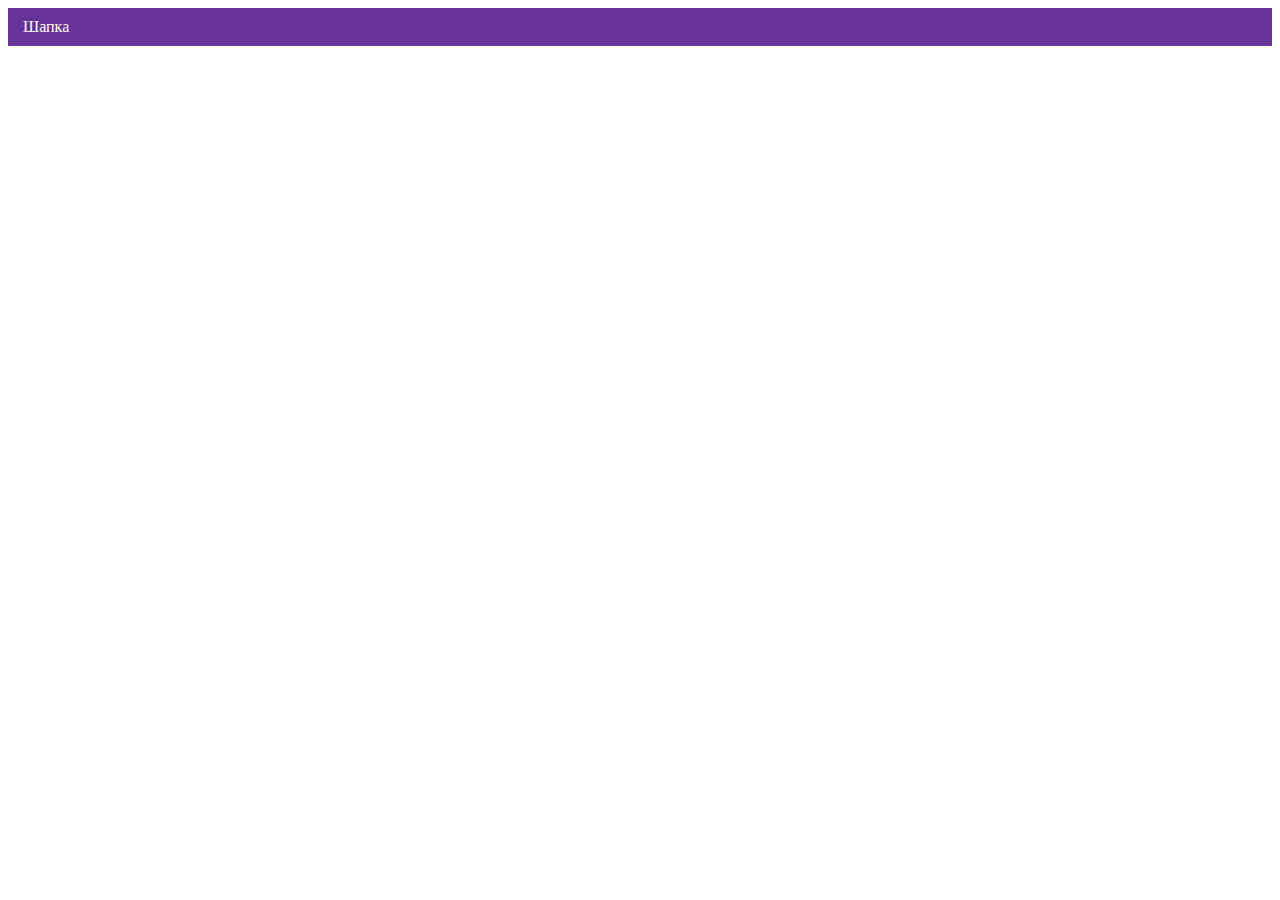
==== index.html @ 9032ae47 "Deploying to gh-pages from @ htmlacademy-adaptive/1122191-cat-energy-30@301209d1aa058e60abfe9c88c72b" ====
<!DOCTYPE html><html class="page" lang="ru"><head><meta charset="UTF-8"><title>Название проекта</title><meta name="viewport" content="width=device-width,initial-scale=1"><link rel="stylesheet" href="styles/styles.css"><script src="scripts/index.js" defer="defer"></script></head><body class="page__body"><header class="header">Шапка</header></body></html>
---- styles/styles.css ----
@charset "UTF-8";.header{background-color:#639;color:#fff;padding:10px 15px}
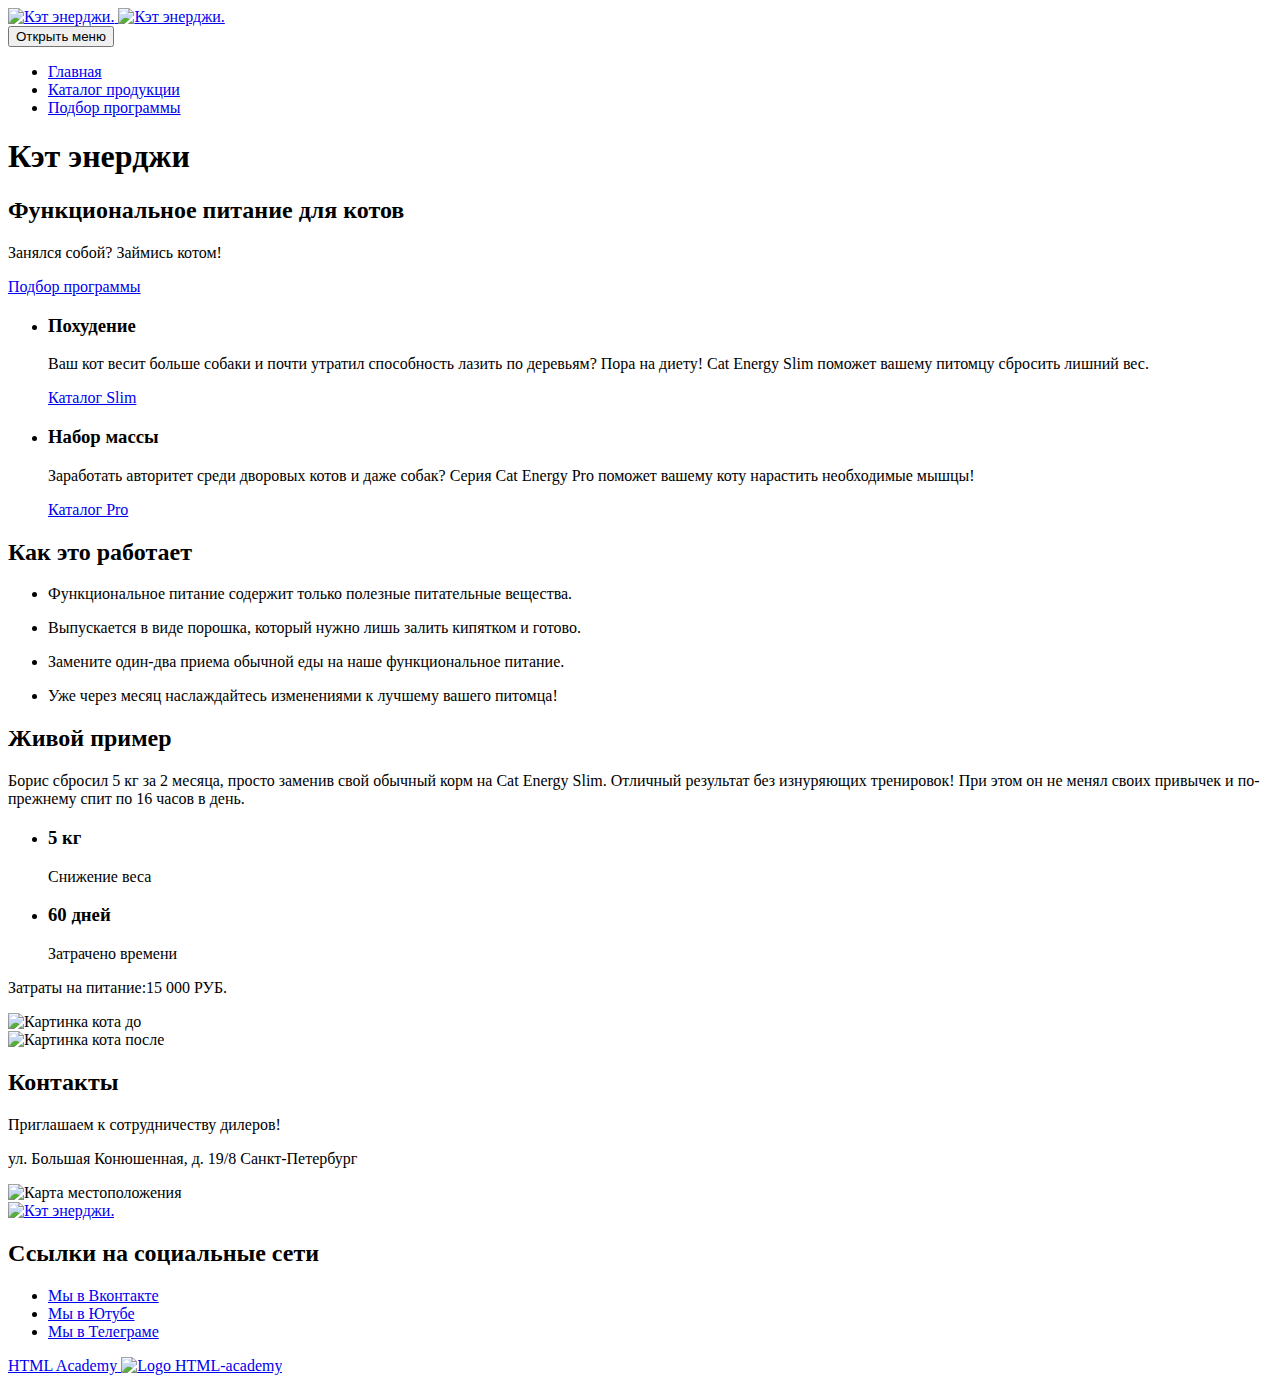
==== commit 2a2245dc: "Deploying to gh-pages from @ htmlacademy-adaptive/1122191-cat-energy-30@ca85c95c1602c02155a7e965704c" ====
--- a/index.html
+++ b/index.html
@@ -1 +1 @@
-<!DOCTYPE html><html class="page" lang="ru"><head><meta charset="UTF-8"><title>Название проекта</title><meta name="viewport" content="width=device-width,initial-scale=1"><link rel="stylesheet" href="styles/styles.css"><script src="scripts/index.js" defer="defer"></script></head><body class="page__body"><header class="header">Шапка</header></body></html>+<!DOCTYPE html><html class="page" lang="ru"><head><meta charset="UTF-8"><title>Кэт энерджи</title><meta name="viewport" content="width=device-width,initial-scale=1"><link rel="stylesheet" href="styles/styles.css"><script src="scripts/index.js" defer="defer"></script></head><body class="page__body"><header class="main-header"><a class="main-header__logo logo" href="index.html" aria-current="page"><img class="logo__image logo__image--icon" src="#" width="33" height="38" alt="Кэт энерджи."> <img class="logo__image logo__image--text" src="#" width="101" height="18" alt="Кэт энерджи."></a><nav class="main-nav"><button class="main-nav__toggle button-toggle" type="button"><span class="visually-hidden">Открыть меню</span></button><ul class="main-nav__list site-list"><li class="site-list__item site-list__item--current"><a class="site-list__link site-list__link--current" href="index.html" aria-current="page">Главная</a></li><li class="site-list__item"><a class="site-list__link" href="catalog.html">Каталог продукции</a></li><li class="site-list__item"><a class="site-list__link" href="form.html">Подбор программы</a></li></ul></nav></header><main class="main-container"><h1 class="visually-hidden">Кэт энерджи</h1><section class="intro"><div class="intro__wrapper"><h2 class="intro__title">Функциональное питание для котов</h2><p class="intro__slogan">Занялся собой? Займись котом!</p><a class="intro__link button button--primery" href="form.html">Подбор программы</a></div></section><section class="programs"><div class="programs__wrapper"><ul class="programs__list"><li class="programs__item programs__item--weight-loss"><h3 class="programs__title">Похудение</h3><p class="programs__description">Ваш кот весит больше собаки и почти утратил способность лазить по деревьям? Пора на диету! Cat Energy Slim поможет вашему питомцу сбросить лишний вес.</p><a class="programs__link" href="#">Каталог Slim</a></li><li class="programs__item programs__item--weight-gain"><h3 class="programs__title">Набор массы</h3><p class="programs__description">Заработать авторитет среди дворовых котов и даже собак? Серия Cat Energy Pro поможет вашему коту нарастить необходимые мышцы!</p><a class="programs__link" href="#">Каталог Pro</a></li></ul></div></section><section class="advantages"><div class="advantages__wrapper"><h2 class="visually-hidden">Как это работает</h2><ul class="advantages__list"><li class="advantages__item advantages__item--nutrients"><p class="advantages__description">Функциональное питание содержит только полезные питательные вещества.</p></li><li class="advantages__item advantages__item--powder"><p class="advantages__description">Выпускается в виде порошка, который нужно лишь залить кипятком и готово.</p></li><li class="advantages__item advantages__item--substitute"><p class="advantages__description">Замените один-два приема обычной еды на наше функциональное питание.</p></li><li class="advantages__item advantages__item--pleasure"><p class="advantages__description">Уже через месяц наслаждайтесь изменениями к лучшему вашего питомца!</p></li></ul></div></section><section class="example"><div class="example__wrapper"><h2 class="example__title">Живой пример</h2><p class="example__description">Борис сбросил 5 кг за 2 месяца, просто заменив свой обычный корм на Cat Energy Slim. Отличный результат без изнуряющих тренировок! При этом он не менял своих привычек и по-прежнему спит по 16 часов в день.</p><ul class="example__list"><li class="example__item example__item--weight"><h3 class="example__subtitle">5 кг</h3><p class="example__text">Снижение веса</p></li><li class="example__item example__item--time"><h3 class="example__subtitle">60 дней</h3><p class="example__text">Затрачено времени</p></li></ul><p class="example__price"><span>Затраты на питание:</span><span>15 000 РУБ.</span></p><div class="example__image"><img class="example__image-cat" src="#" width="280" height="256" alt="Картинка кота до"></div><div class="example__image"><img class="example__image-cat" src="#" width="280" height="256" alt="Картинка кота после"></div></div></section><section class="contacts"><div class="contacts__wrapper"><h2 class="visually-hidden">Контакты</h2><p class="contacts__title">Приглашаем к сотрудничеству дилеров!</p><p class="contacts__text">ул. Большая Конюшенная, д. 19/8 Санкт-Петербург</p><img class="contacts__map" src="#" width="320" height="362" alt="Карта местоположения"></div></section></main><footer class="main-footer"><div class="main-footer__wrapper"><a class="main-footer__logo logo" href="#"><img class="logo__image logo__image--text" src="#" width="128" height="24" alt="Кэт энерджи."></a><section class="main-footer__social social"><h2 class="visually-hidden">Ссылки на социальные сети</h2><ul class="social__list"><li class="social__item"><a class="social__link social__link--vkontakte" href="https://vk.com/htmlacademy">Мы в Вконтакте</a></li><li class="social__item"><a class="social__link social__link--youtube" href="https://www.youtube.com/user/htmlacademyru">Мы в Ютубе</a></li><li class="social__item"><a class="social__link social__link--telegram" href="https://t.me/htmlacademy">Мы в Телеграме</a></li></ul></section><a class="main-footer__copyright copyright" href="https://htmlacademy.ru/intensive/adaptive"><span>HTML Academy</span> <img class="copyright__image" src="#" width="27" height="34" alt="Logo HTML-academy"></a></div></footer></body></html>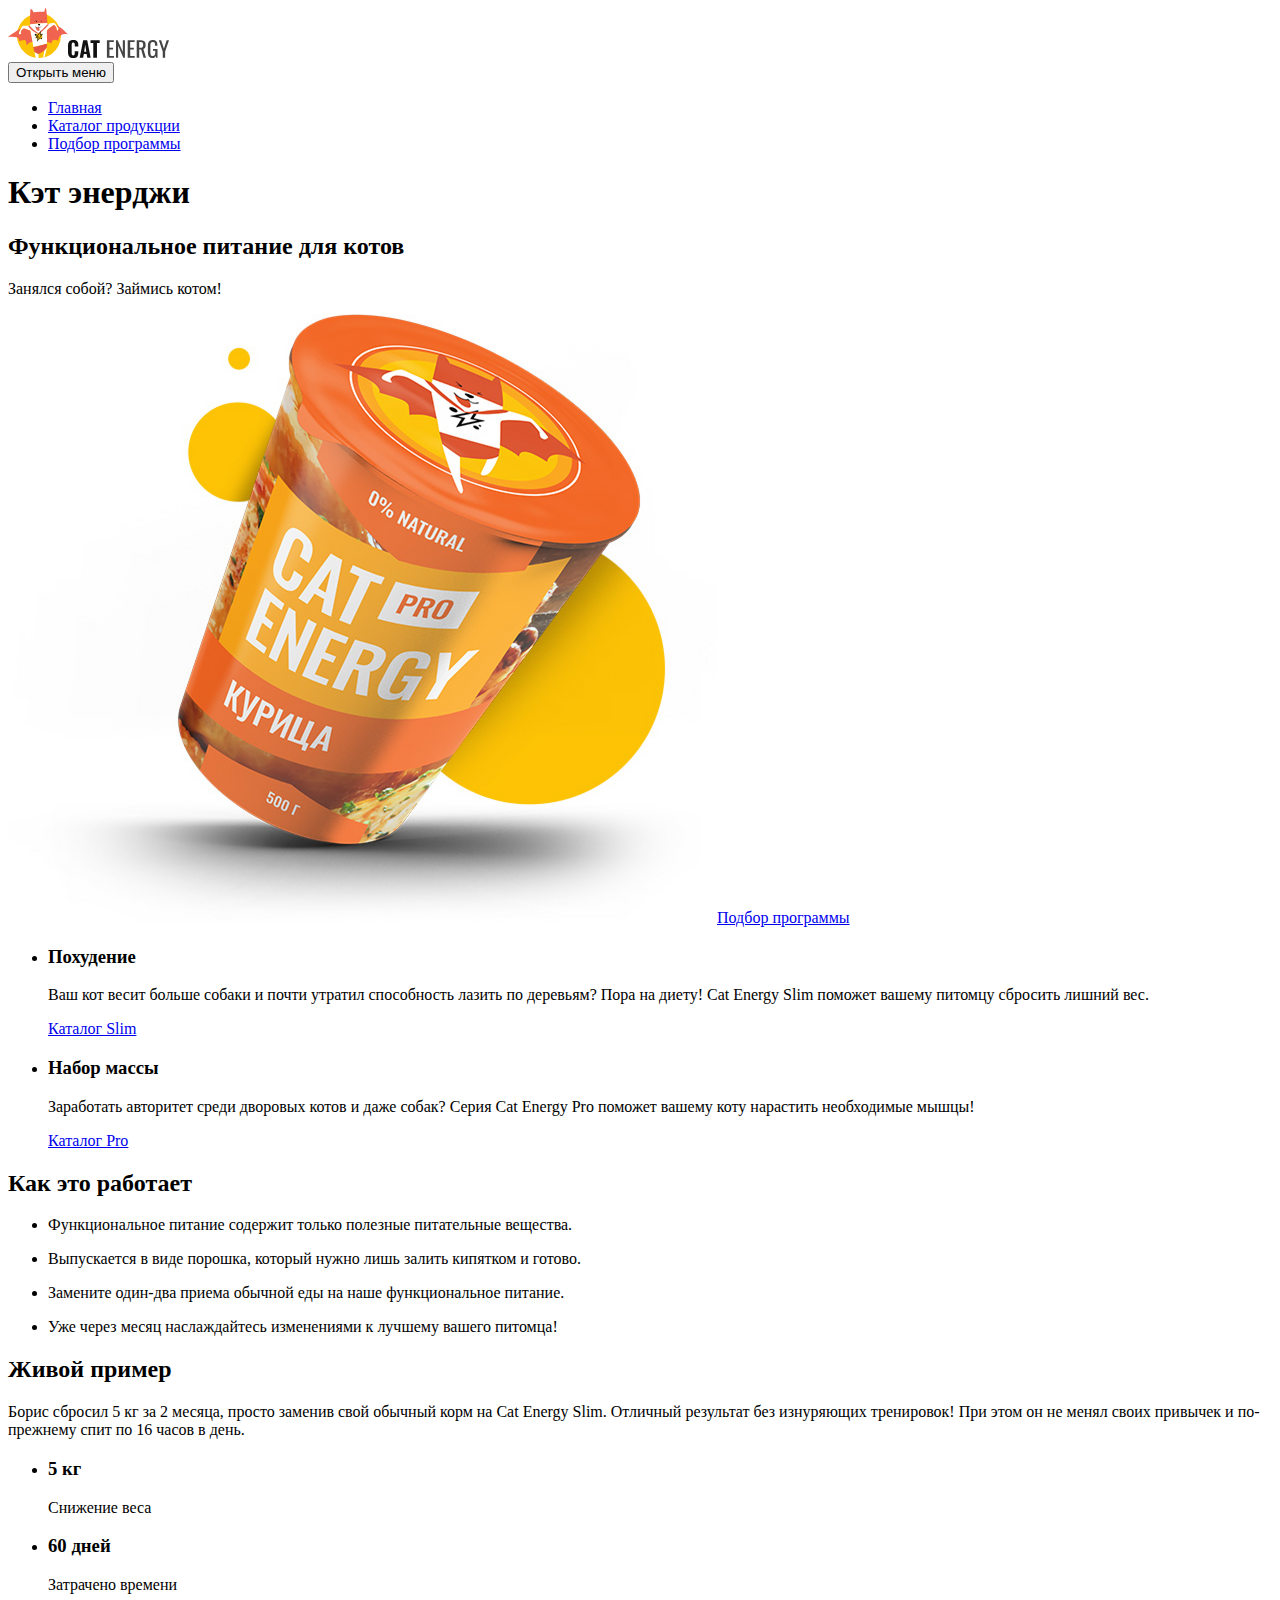
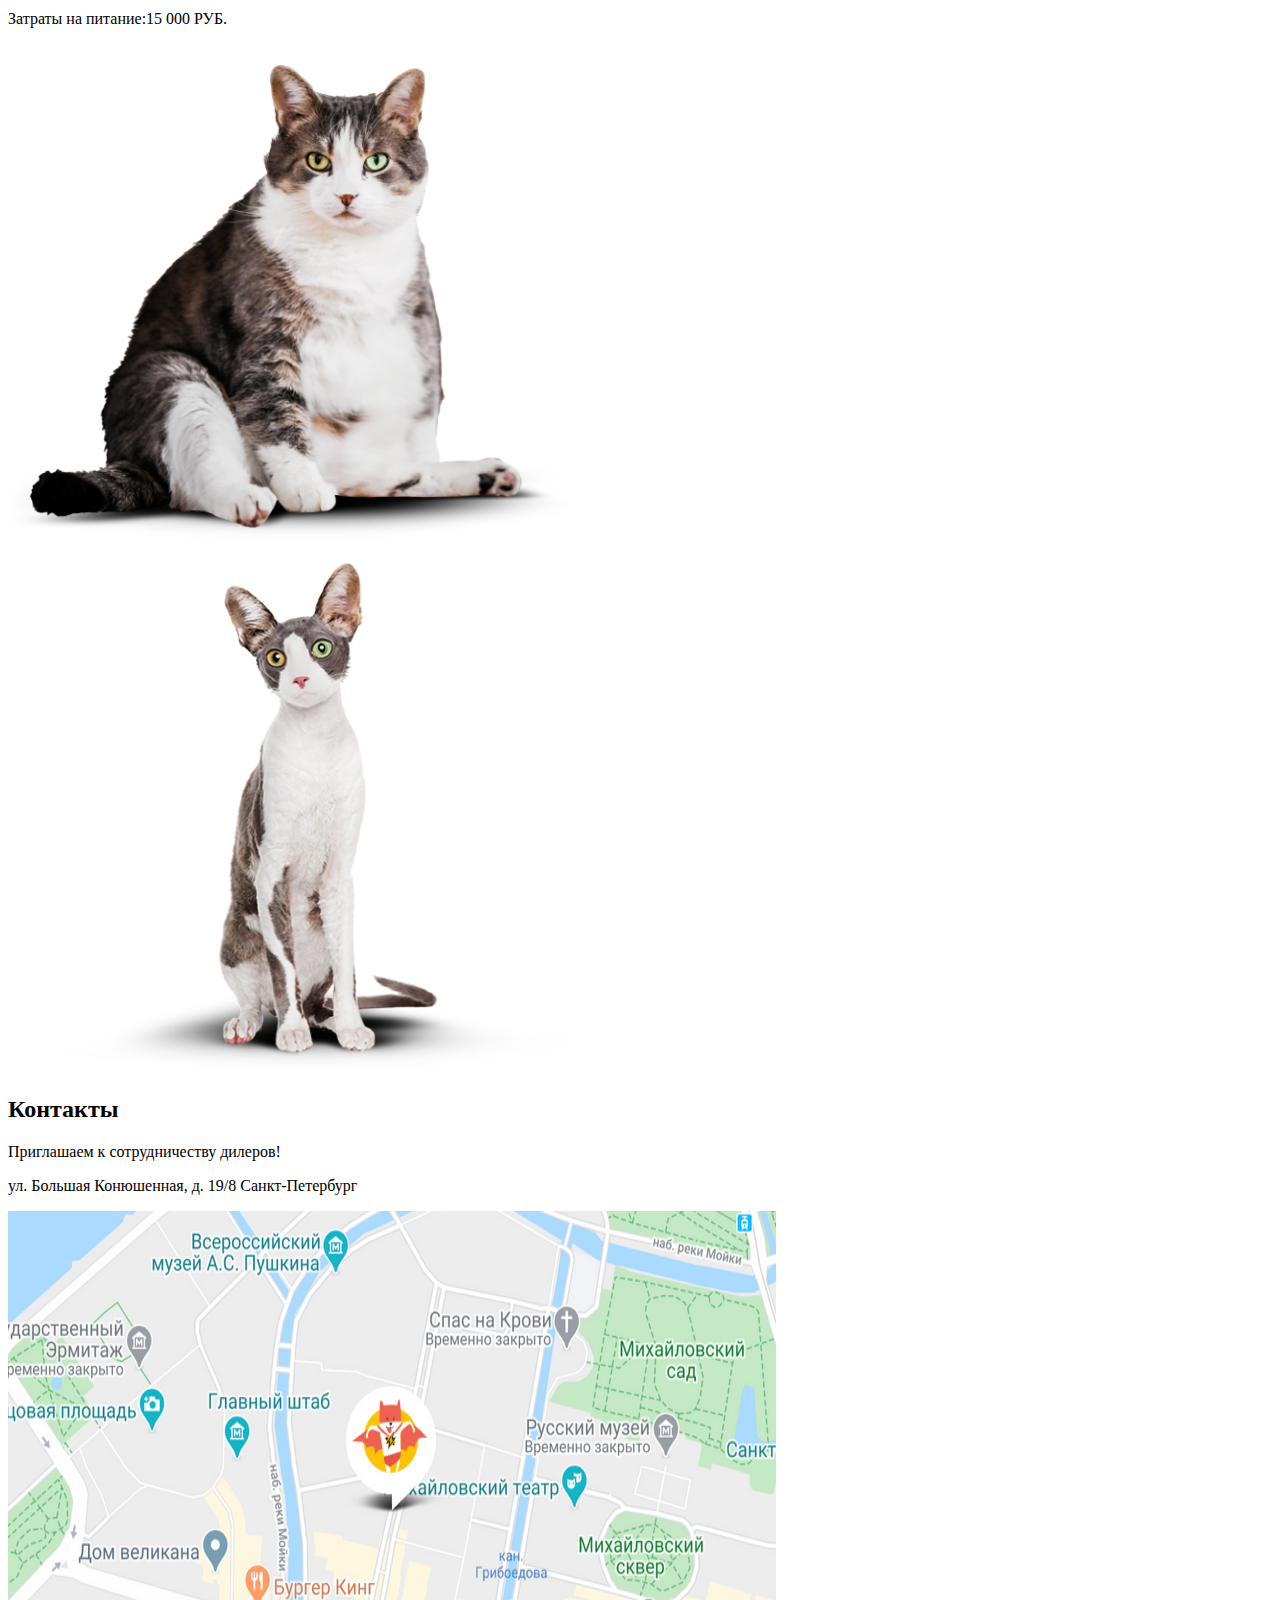
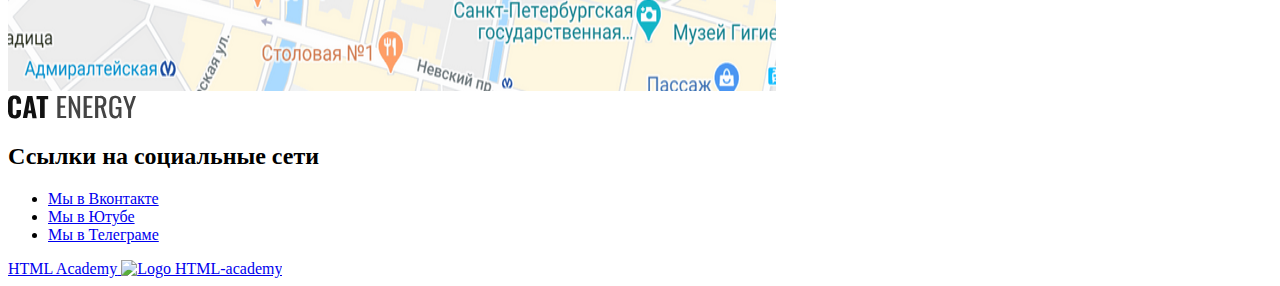
==== commit ea69f463: "Deploying to gh-pages from @ htmlacademy-adaptive/1122191-cat-energy-30@3fd08fb392b2d82a5fc2ac5f1960" ====
--- a/index.html
+++ b/index.html
@@ -1 +1 @@
-<!DOCTYPE html><html class="page" lang="ru"><head><meta charset="UTF-8"><title>Кэт энерджи</title><meta name="viewport" content="width=device-width,initial-scale=1"><link rel="stylesheet" href="styles/styles.css"><script src="scripts/index.js" defer="defer"></script></head><body class="page__body"><header class="main-header"><a class="main-header__logo logo" href="index.html" aria-current="page"><img class="logo__image logo__image--icon" src="#" width="33" height="38" alt="Кэт энерджи."> <img class="logo__image logo__image--text" src="#" width="101" height="18" alt="Кэт энерджи."></a><nav class="main-nav"><button class="main-nav__toggle button-toggle" type="button"><span class="visually-hidden">Открыть меню</span></button><ul class="main-nav__list site-list"><li class="site-list__item site-list__item--current"><a class="site-list__link site-list__link--current" href="index.html" aria-current="page">Главная</a></li><li class="site-list__item"><a class="site-list__link" href="catalog.html">Каталог продукции</a></li><li class="site-list__item"><a class="site-list__link" href="form.html">Подбор программы</a></li></ul></nav></header><main class="main-container"><h1 class="visually-hidden">Кэт энерджи</h1><section class="intro"><div class="intro__wrapper"><h2 class="intro__title">Функциональное питание для котов</h2><p class="intro__slogan">Занялся собой? Займись котом!</p><a class="intro__link button button--primery" href="form.html">Подбор программы</a></div></section><section class="programs"><div class="programs__wrapper"><ul class="programs__list"><li class="programs__item programs__item--weight-loss"><h3 class="programs__title">Похудение</h3><p class="programs__description">Ваш кот весит больше собаки и почти утратил способность лазить по деревьям? Пора на диету! Cat Energy Slim поможет вашему питомцу сбросить лишний вес.</p><a class="programs__link" href="#">Каталог Slim</a></li><li class="programs__item programs__item--weight-gain"><h3 class="programs__title">Набор массы</h3><p class="programs__description">Заработать авторитет среди дворовых котов и даже собак? Серия Cat Energy Pro поможет вашему коту нарастить необходимые мышцы!</p><a class="programs__link" href="#">Каталог Pro</a></li></ul></div></section><section class="advantages"><div class="advantages__wrapper"><h2 class="visually-hidden">Как это работает</h2><ul class="advantages__list"><li class="advantages__item advantages__item--nutrients"><p class="advantages__description">Функциональное питание содержит только полезные питательные вещества.</p></li><li class="advantages__item advantages__item--powder"><p class="advantages__description">Выпускается в виде порошка, который нужно лишь залить кипятком и готово.</p></li><li class="advantages__item advantages__item--substitute"><p class="advantages__description">Замените один-два приема обычной еды на наше функциональное питание.</p></li><li class="advantages__item advantages__item--pleasure"><p class="advantages__description">Уже через месяц наслаждайтесь изменениями к лучшему вашего питомца!</p></li></ul></div></section><section class="example"><div class="example__wrapper"><h2 class="example__title">Живой пример</h2><p class="example__description">Борис сбросил 5 кг за 2 месяца, просто заменив свой обычный корм на Cat Energy Slim. Отличный результат без изнуряющих тренировок! При этом он не менял своих привычек и по-прежнему спит по 16 часов в день.</p><ul class="example__list"><li class="example__item example__item--weight"><h3 class="example__subtitle">5 кг</h3><p class="example__text">Снижение веса</p></li><li class="example__item example__item--time"><h3 class="example__subtitle">60 дней</h3><p class="example__text">Затрачено времени</p></li></ul><p class="example__price"><span>Затраты на питание:</span><span>15 000 РУБ.</span></p><div class="example__image"><img class="example__image-cat" src="#" width="280" height="256" alt="Картинка кота до"></div><div class="example__image"><img class="example__image-cat" src="#" width="280" height="256" alt="Картинка кота после"></div></div></section><section class="contacts"><div class="contacts__wrapper"><h2 class="visually-hidden">Контакты</h2><p class="contacts__title">Приглашаем к сотрудничеству дилеров!</p><p class="contacts__text">ул. Большая Конюшенная, д. 19/8 Санкт-Петербург</p><img class="contacts__map" src="#" width="320" height="362" alt="Карта местоположения"></div></section></main><footer class="main-footer"><div class="main-footer__wrapper"><a class="main-footer__logo logo" href="#"><img class="logo__image logo__image--text" src="#" width="128" height="24" alt="Кэт энерджи."></a><section class="main-footer__social social"><h2 class="visually-hidden">Ссылки на социальные сети</h2><ul class="social__list"><li class="social__item"><a class="social__link social__link--vkontakte" href="https://vk.com/htmlacademy">Мы в Вконтакте</a></li><li class="social__item"><a class="social__link social__link--youtube" href="https://www.youtube.com/user/htmlacademyru">Мы в Ютубе</a></li><li class="social__item"><a class="social__link social__link--telegram" href="https://t.me/htmlacademy">Мы в Телеграме</a></li></ul></section><a class="main-footer__copyright copyright" href="https://htmlacademy.ru/intensive/adaptive"><span>HTML Academy</span> <img class="copyright__image" src="#" width="27" height="34" alt="Logo HTML-academy"></a></div></footer></body></html>+<!DOCTYPE html><html class="page" lang="ru"><head><meta charset="UTF-8"><title>Кэт энерджи</title><meta name="viewport" content="width=device-width,initial-scale=1"><link rel="stylesheet" href="styles/styles.css"><link rel="icon" href="favicon.ico"><link rel="icon" href="favicons/icon.svg" type="image/svg+xml"><link rel="apple-touch-icon" href="favicons/180.png"><link rel="manifest" href="manifest.webmanifest"><script src="scripts/index.js" defer="defer"></script></head><body class="page__body"><header class="main-header"><a class="main-header__logo logo" href="index.html" aria-current="page"><picture><source type="image/svg+xml" media="(min-width: 1440px)" srcset="images/logo-image-desktop.svg" width="70" height="59"><source type="image/svg+xml" media="(min-width: 768px)" srcset="images/logo-image-tablet.svg" width="60" height="50"><img class="logo__image logo__image--icon" src="images/logo-image-mobile.svg" width="33" height="38" alt="Кэт энерджи."></picture></a><a class="main-header__logo logo" href="index.html" aria-current="page"><picture><source type="image/svg+xml" media="(min-width: 1440px)" srcset="images/logo-text-desktop.svg" width="118" height="21"><source type="image/svg+xml" media="(min-width: 768px)" srcset="images/logo-text-tablet.svg" width="101" height="18"><img class="logo__image logo__image--text" src="images/logo-text-mobile.svg" width="101" height="18" alt="Кэт энерджи."></picture></a><nav class="main-nav"><button class="main-nav__toggle button-toggle" type="button"><span class="visually-hidden">Открыть меню</span></button><ul class="main-nav__list site-list"><li class="site-list__item site-list__item--current"><a class="site-list__link site-list__link--current" href="index.html" aria-current="page">Главная</a></li><li class="site-list__item"><a class="site-list__link" href="catalog.html">Каталог продукции</a></li><li class="site-list__item"><a class="site-list__link" href="form.html">Подбор программы</a></li></ul></nav></header><main class="main-container"><h1 class="visually-hidden">Кэт энерджи</h1><section class="intro"><div class="intro__wrapper"><h2 class="intro__title">Функциональное питание для котов</h2><p class="intro__slogan">Занялся собой? Займись котом!</p><picture><source type="image/png" media="(min-width: 1440px)" srcset="images/cat-energy-index-desktop@1x.png, images/cat-energy-index-desktop@2x.png 2x" width="552" height="499"><source type="image/png" media="(min-width: 768px)" srcset="images/cat-energy-index-tablet@1x.png, images/cat-energy-index-tablet@2x.png 2x" width="709" height="609"><img src="images/cat-energy-index-mobile@1x.png" srcset="images/cat-energy-index-mobile@2x.png 2x" width="280" height="270" alt="Кэт энерджи."></picture><a class="intro__link button button--primery" href="form.html">Подбор программы</a></div></section><section class="programs"><div class="programs__wrapper"><ul class="programs__list"><li class="programs__item programs__item--weight-loss"><h3 class="programs__title">Похудение</h3><p class="programs__description">Ваш кот весит больше собаки и почти утратил способность лазить по деревьям? Пора на диету! Cat Energy Slim поможет вашему питомцу сбросить лишний вес.</p><a class="programs__link" href="#">Каталог Slim</a></li><li class="programs__item programs__item--weight-gain"><h3 class="programs__title">Набор массы</h3><p class="programs__description">Заработать авторитет среди дворовых котов и даже собак? Серия Cat Energy Pro поможет вашему коту нарастить необходимые мышцы!</p><a class="programs__link" href="#">Каталог Pro</a></li></ul></div></section><section class="advantages"><div class="advantages__wrapper"><h2 class="visually-hidden">Как это работает</h2><ul class="advantages__list"><li class="advantages__item advantages__item--nutrients"><p class="advantages__description">Функциональное питание содержит только полезные питательные вещества.</p></li><li class="advantages__item advantages__item--powder"><p class="advantages__description">Выпускается в виде порошка, который нужно лишь залить кипятком и готово.</p></li><li class="advantages__item advantages__item--substitute"><p class="advantages__description">Замените один-два приема обычной еды на наше функциональное питание.</p></li><li class="advantages__item advantages__item--pleasure"><p class="advantages__description">Уже через месяц наслаждайтесь изменениями к лучшему вашего питомца!</p></li></ul></div></section><section class="example"><div class="example__wrapper"><h2 class="example__title">Живой пример</h2><p class="example__description">Борис сбросил 5 кг за 2 месяца, просто заменив свой обычный корм на Cat Energy Slim. Отличный результат без изнуряющих тренировок! При этом он не менял своих привычек и по-прежнему спит по 16 часов в день.</p><ul class="example__list"><li class="example__item example__item--weight"><h3 class="example__subtitle">5 кг</h3><p class="example__text">Снижение веса</p></li><li class="example__item example__item--time"><h3 class="example__subtitle">60 дней</h3><p class="example__text">Затрачено времени</p></li></ul><p class="example__price"><span>Затраты на питание:</span><span>15 000 РУБ.</span></p><div class="example__image"><picture><source type="image/png" media="(min-width: 1440px)" srcset="images/cat-fat-desktop@1x.png, images/cat-fat-desktop@2x.png 2x" width="560" height="512"><source type="image/png" media="(min-width: 768px)" srcset="images/cat-fat-tablet@1x.png, images/cat-fat-tablet@2x.png 2x" width="560" height="512"><img class="example__image-cat" src="images/cat-fat-mobile@1x.png" srcset="images/cat-fat-mobile@2x.png 2x" width="280" height="256" alt="Картинка кота до"></picture></div><div class="example__image"><picture><source type="image/png" media="(min-width: 1440px)" srcset="images/cat-skinny-desktop@1x.png, images/cat-skinny-desktop@2x.png 2x" width="560" height="512"><source type="image/png" media="(min-width: 768px)" srcset="images/cat-skinny-tablet@1x.png, images/cat-skinny-tablet@2x.png 2x" width="560" height="512"><img class="example__image-cat" src="images/cat-skinny-mobile@1x.png" srcset="images/cat-skinny-mobile@2x.png 2x" width="280" height="256" alt="Картинка кота после"></picture></div></div></section><section class="contacts"><div class="contacts__wrapper"><h2 class="visually-hidden">Контакты</h2><p class="contacts__title">Приглашаем к сотрудничеству дилеров!</p><p class="contacts__text">ул. Большая Конюшенная, д. 19/8 Санкт-Петербург</p><picture><source type="image/png" media="(min-width: 1440px)" srcset="images/map-desktop@1x.png, images/map-desktop@2x.png 2x" width="1440" height="480"><source type="image/png" media="(min-width: 768px)" srcset="images/map-tablet@1x.png, images/map-tablet@2x.png 2x" width="768" height="480"><img class="contacts__map" src="images/map-mobile@1x.png" srcset="images/map-mobile@2x.png 2x" width="320" height="362" alt="Карта местоположения"></picture></div></section></main><footer class="main-footer"><div class="main-footer__wrapper"><a class="main-footer__logo logo" href="index.html" aria-current="page"><picture><source type="image/svg+xml" media="(min-width: 1440px)" srcset="images/logo-text-desktop.svg" width="128" height="24"><source type="image/svg+xml" media="(min-width: 768px)" srcset="images/logo-text-tablet.svg" width="128" height="24"><img class="logo__image logo__image--text" src="images/logo-text-mobile.svg" width="128" height="24" alt="Кэт энерджи."></picture></a><section class="main-footer__social social"><h2 class="visually-hidden">Ссылки на социальные сети</h2><ul class="social__list"><li class="social__item"><a class="social__link social__link--vkontakte" href="https://vk.com/htmlacademy">Мы в Вконтакте</a></li><li class="social__item"><a class="social__link social__link--youtube" href="https://www.youtube.com/user/htmlacademyru">Мы в Ютубе</a></li><li class="social__item"><a class="social__link social__link--telegram" href="https://t.me/htmlacademy">Мы в Телеграме</a></li></ul></section><a class="main-footer__copyright copyright" href="https://htmlacademy.ru/intensive/adaptive"><span>HTML Academy</span> <img class="copyright__image" src="#" width="27" height="34" alt="Logo HTML-academy"></a></div></footer></body></html>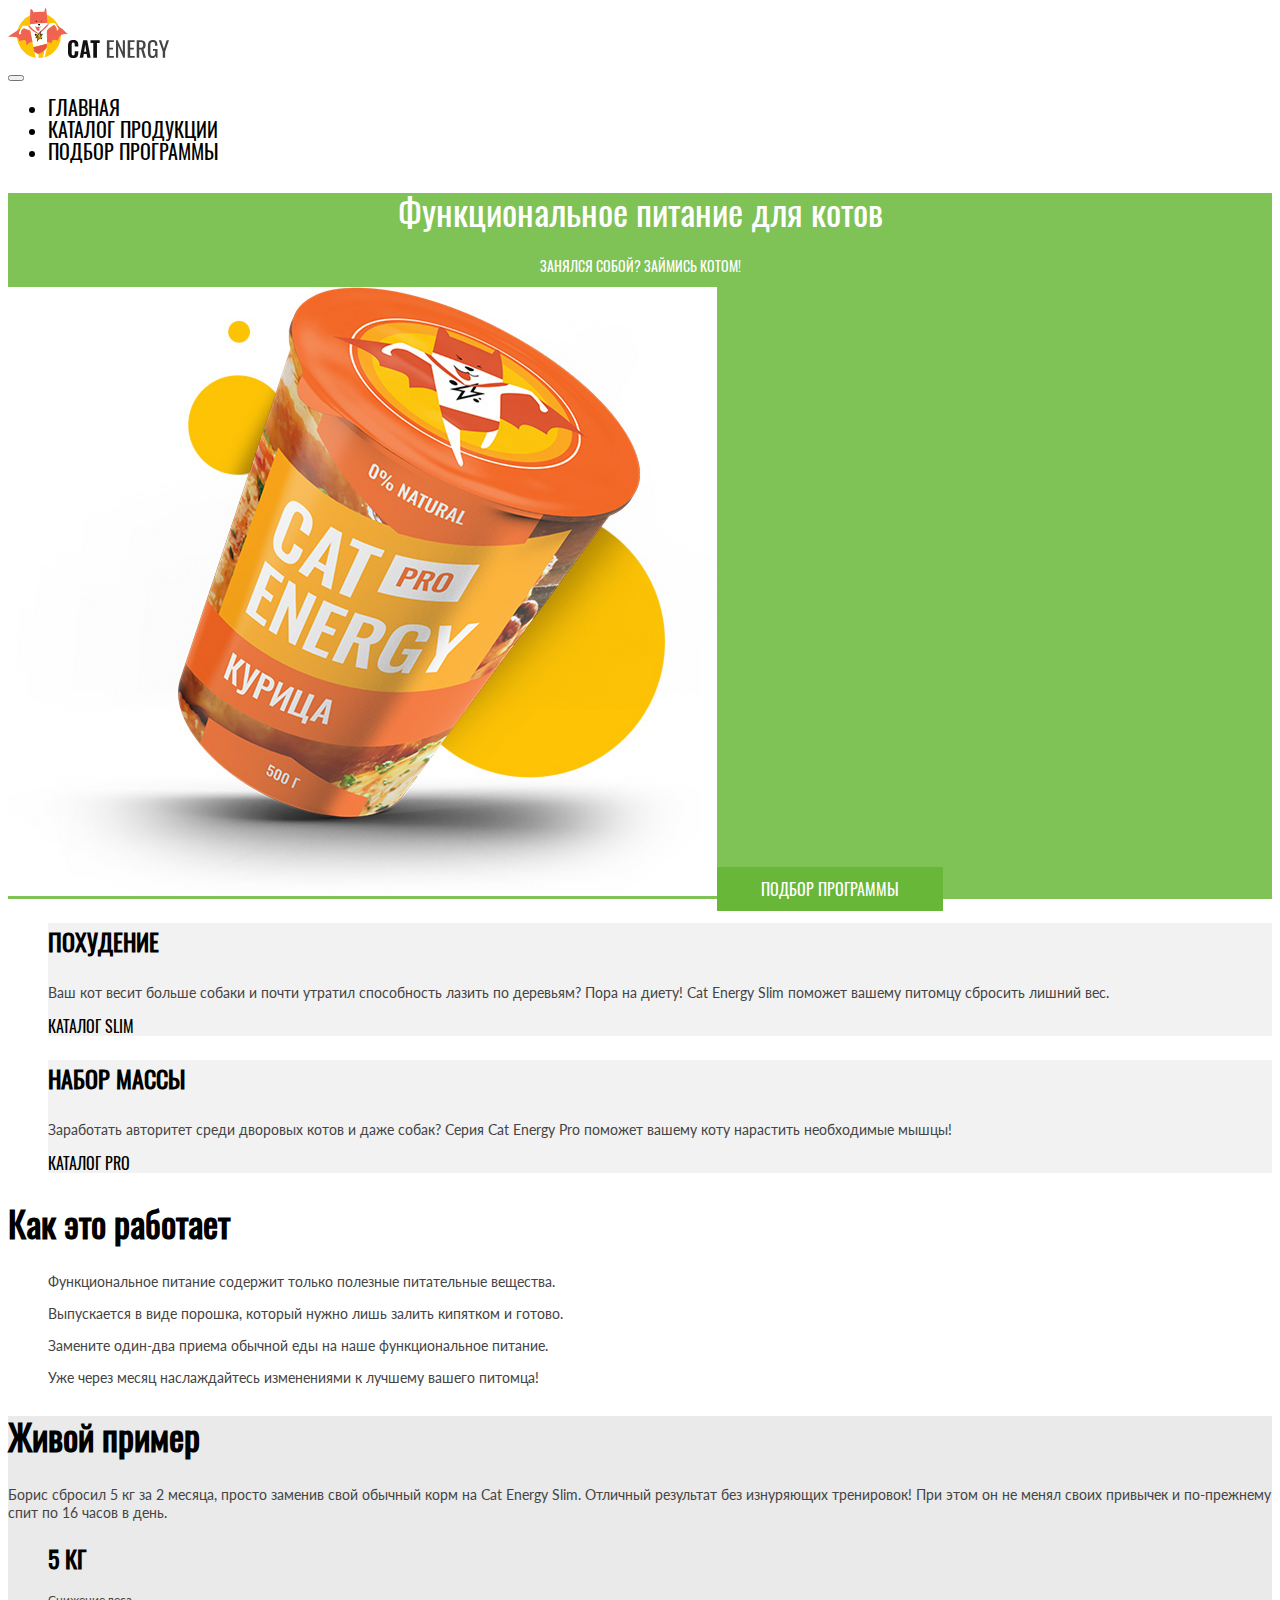
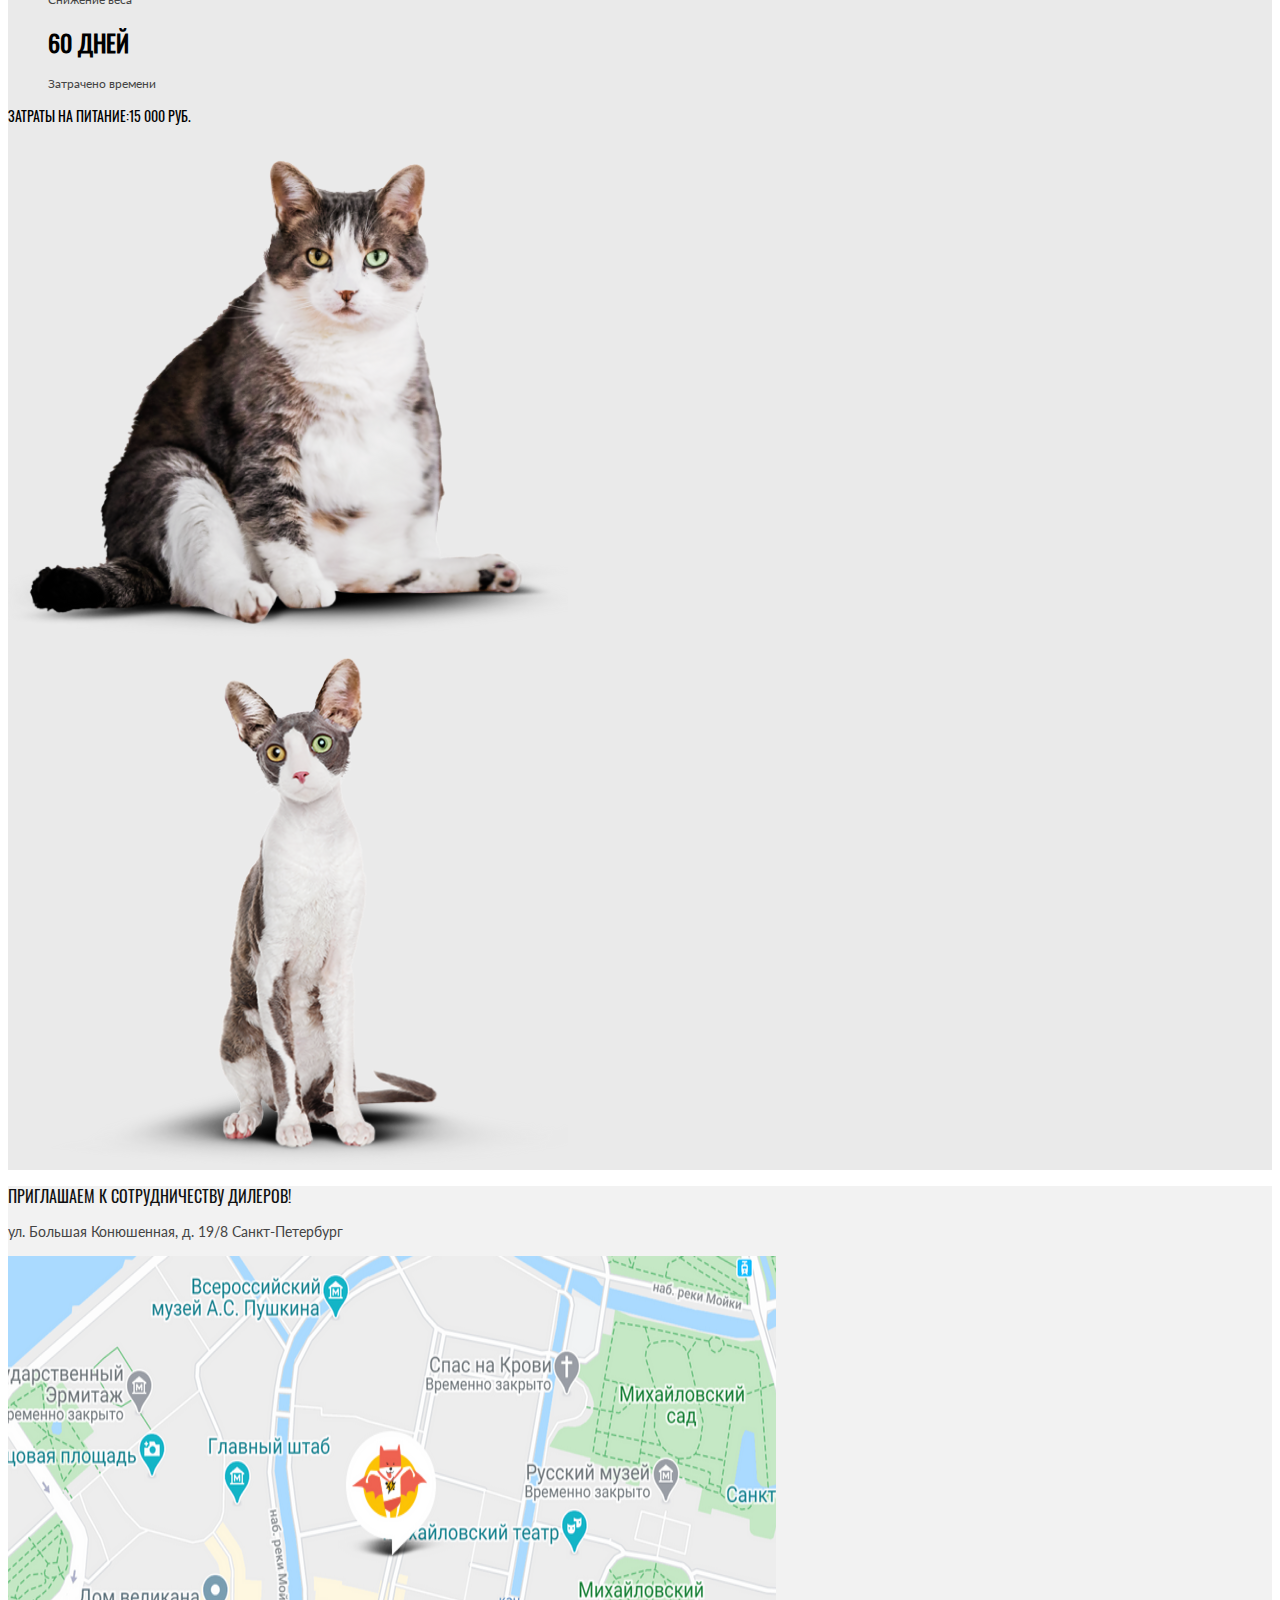
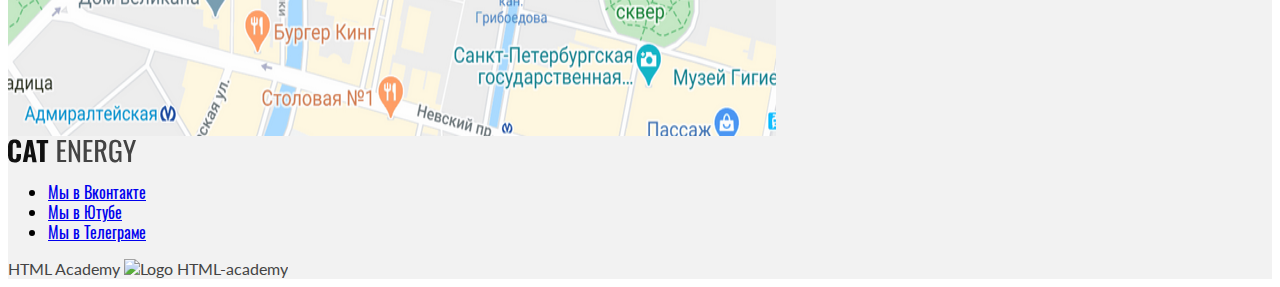
==== commit 88f857bf: "Deploying to gh-pages from @ htmlacademy-adaptive/1122191-cat-energy-30@90068379d8e24f3d16245cc0a453" ====
--- a/index.html
+++ b/index.html
@@ -1 +1 @@
-<!DOCTYPE html><html class="page" lang="ru"><head><meta charset="UTF-8"><title>Кэт энерджи</title><meta name="viewport" content="width=device-width,initial-scale=1"><link rel="stylesheet" href="styles/styles.css"><link rel="icon" href="favicon.ico"><link rel="icon" href="favicons/icon.svg" type="image/svg+xml"><link rel="apple-touch-icon" href="favicons/180.png"><link rel="manifest" href="manifest.webmanifest"><script src="scripts/index.js" defer="defer"></script></head><body class="page__body"><header class="main-header"><a class="main-header__logo logo" href="index.html" aria-current="page"><picture><source type="image/svg+xml" media="(min-width: 1440px)" srcset="images/logo-image-desktop.svg" width="70" height="59"><source type="image/svg+xml" media="(min-width: 768px)" srcset="images/logo-image-tablet.svg" width="60" height="50"><img class="logo__image logo__image--icon" src="images/logo-image-mobile.svg" width="33" height="38" alt="Кэт энерджи."></picture></a><a class="main-header__logo logo" href="index.html" aria-current="page"><picture><source type="image/svg+xml" media="(min-width: 1440px)" srcset="images/logo-text-desktop.svg" width="118" height="21"><source type="image/svg+xml" media="(min-width: 768px)" srcset="images/logo-text-tablet.svg" width="101" height="18"><img class="logo__image logo__image--text" src="images/logo-text-mobile.svg" width="101" height="18" alt="Кэт энерджи."></picture></a><nav class="main-nav"><button class="main-nav__toggle button-toggle" type="button"><span class="visually-hidden">Открыть меню</span></button><ul class="main-nav__list site-list"><li class="site-list__item site-list__item--current"><a class="site-list__link site-list__link--current" href="index.html" aria-current="page">Главная</a></li><li class="site-list__item"><a class="site-list__link" href="catalog.html">Каталог продукции</a></li><li class="site-list__item"><a class="site-list__link" href="form.html">Подбор программы</a></li></ul></nav></header><main class="main-container"><h1 class="visually-hidden">Кэт энерджи</h1><section class="intro"><div class="intro__wrapper"><h2 class="intro__title">Функциональное питание для котов</h2><p class="intro__slogan">Занялся собой? Займись котом!</p><picture><source type="image/png" media="(min-width: 1440px)" srcset="images/cat-energy-index-desktop@1x.png, images/cat-energy-index-desktop@2x.png 2x" width="552" height="499"><source type="image/png" media="(min-width: 768px)" srcset="images/cat-energy-index-tablet@1x.png, images/cat-energy-index-tablet@2x.png 2x" width="709" height="609"><img src="images/cat-energy-index-mobile@1x.png" srcset="images/cat-energy-index-mobile@2x.png 2x" width="280" height="270" alt="Кэт энерджи."></picture><a class="intro__link button button--primery" href="form.html">Подбор программы</a></div></section><section class="programs"><div class="programs__wrapper"><ul class="programs__list"><li class="programs__item programs__item--weight-loss"><h3 class="programs__title">Похудение</h3><p class="programs__description">Ваш кот весит больше собаки и почти утратил способность лазить по деревьям? Пора на диету! Cat Energy Slim поможет вашему питомцу сбросить лишний вес.</p><a class="programs__link" href="#">Каталог Slim</a></li><li class="programs__item programs__item--weight-gain"><h3 class="programs__title">Набор массы</h3><p class="programs__description">Заработать авторитет среди дворовых котов и даже собак? Серия Cat Energy Pro поможет вашему коту нарастить необходимые мышцы!</p><a class="programs__link" href="#">Каталог Pro</a></li></ul></div></section><section class="advantages"><div class="advantages__wrapper"><h2 class="visually-hidden">Как это работает</h2><ul class="advantages__list"><li class="advantages__item advantages__item--nutrients"><p class="advantages__description">Функциональное питание содержит только полезные питательные вещества.</p></li><li class="advantages__item advantages__item--powder"><p class="advantages__description">Выпускается в виде порошка, который нужно лишь залить кипятком и готово.</p></li><li class="advantages__item advantages__item--substitute"><p class="advantages__description">Замените один-два приема обычной еды на наше функциональное питание.</p></li><li class="advantages__item advantages__item--pleasure"><p class="advantages__description">Уже через месяц наслаждайтесь изменениями к лучшему вашего питомца!</p></li></ul></div></section><section class="example"><div class="example__wrapper"><h2 class="example__title">Живой пример</h2><p class="example__description">Борис сбросил 5 кг за 2 месяца, просто заменив свой обычный корм на Cat Energy Slim. Отличный результат без изнуряющих тренировок! При этом он не менял своих привычек и по-прежнему спит по 16 часов в день.</p><ul class="example__list"><li class="example__item example__item--weight"><h3 class="example__subtitle">5 кг</h3><p class="example__text">Снижение веса</p></li><li class="example__item example__item--time"><h3 class="example__subtitle">60 дней</h3><p class="example__text">Затрачено времени</p></li></ul><p class="example__price"><span>Затраты на питание:</span><span>15 000 РУБ.</span></p><div class="example__image"><picture><source type="image/png" media="(min-width: 1440px)" srcset="images/cat-fat-desktop@1x.png, images/cat-fat-desktop@2x.png 2x" width="560" height="512"><source type="image/png" media="(min-width: 768px)" srcset="images/cat-fat-tablet@1x.png, images/cat-fat-tablet@2x.png 2x" width="560" height="512"><img class="example__image-cat" src="images/cat-fat-mobile@1x.png" srcset="images/cat-fat-mobile@2x.png 2x" width="280" height="256" alt="Картинка кота до"></picture></div><div class="example__image"><picture><source type="image/png" media="(min-width: 1440px)" srcset="images/cat-skinny-desktop@1x.png, images/cat-skinny-desktop@2x.png 2x" width="560" height="512"><source type="image/png" media="(min-width: 768px)" srcset="images/cat-skinny-tablet@1x.png, images/cat-skinny-tablet@2x.png 2x" width="560" height="512"><img class="example__image-cat" src="images/cat-skinny-mobile@1x.png" srcset="images/cat-skinny-mobile@2x.png 2x" width="280" height="256" alt="Картинка кота после"></picture></div></div></section><section class="contacts"><div class="contacts__wrapper"><h2 class="visually-hidden">Контакты</h2><p class="contacts__title">Приглашаем к сотрудничеству дилеров!</p><p class="contacts__text">ул. Большая Конюшенная, д. 19/8 Санкт-Петербург</p><picture><source type="image/png" media="(min-width: 1440px)" srcset="images/map-desktop@1x.png, images/map-desktop@2x.png 2x" width="1440" height="480"><source type="image/png" media="(min-width: 768px)" srcset="images/map-tablet@1x.png, images/map-tablet@2x.png 2x" width="768" height="480"><img class="contacts__map" src="images/map-mobile@1x.png" srcset="images/map-mobile@2x.png 2x" width="320" height="362" alt="Карта местоположения"></picture></div></section></main><footer class="main-footer"><div class="main-footer__wrapper"><a class="main-footer__logo logo" href="index.html" aria-current="page"><picture><source type="image/svg+xml" media="(min-width: 1440px)" srcset="images/logo-text-desktop.svg" width="128" height="24"><source type="image/svg+xml" media="(min-width: 768px)" srcset="images/logo-text-tablet.svg" width="128" height="24"><img class="logo__image logo__image--text" src="images/logo-text-mobile.svg" width="128" height="24" alt="Кэт энерджи."></picture></a><section class="main-footer__social social"><h2 class="visually-hidden">Ссылки на социальные сети</h2><ul class="social__list"><li class="social__item"><a class="social__link social__link--vkontakte" href="https://vk.com/htmlacademy">Мы в Вконтакте</a></li><li class="social__item"><a class="social__link social__link--youtube" href="https://www.youtube.com/user/htmlacademyru">Мы в Ютубе</a></li><li class="social__item"><a class="social__link social__link--telegram" href="https://t.me/htmlacademy">Мы в Телеграме</a></li></ul></section><a class="main-footer__copyright copyright" href="https://htmlacademy.ru/intensive/adaptive"><span>HTML Academy</span> <img class="copyright__image" src="#" width="27" height="34" alt="Logo HTML-academy"></a></div></footer></body></html>+<!DOCTYPE html><html class="page" lang="ru"><head><meta charset="UTF-8"><title>Кэт энерджи</title><meta name="viewport" content="width=device-width,initial-scale=1"><link rel="stylesheet" href="styles/styles.css"><link rel="icon" href="favicon.ico"><link rel="icon" href="favicons/icon.svg" type="image/svg+xml"><link rel="apple-touch-icon" href="favicons/180.png"><link rel="manifest" href="manifest.webmanifest"><script src="scripts/index.js" defer="defer"></script></head><body class="page__body"><header class="main-header"><a class="main-header__logo logo" href="index.html" aria-current="page"><picture><source type="image/svg+xml" media="(min-width: 1440px)" srcset="images/logo-image-desktop.svg" width="70" height="59"><source type="image/svg+xml" media="(min-width: 768px)" srcset="images/logo-image-tablet.svg" width="60" height="50"><img class="logo__image logo__image--icon" src="images/logo-image-mobile.svg" width="33" height="38" alt="Кэт энерджи."></picture></a><a class="main-header__logo logo" href="index.html" aria-current="page"><picture><source type="image/svg+xml" media="(min-width: 1440px)" srcset="images/logo-text-desktop.svg" width="118" height="21"><source type="image/svg+xml" media="(min-width: 768px)" srcset="images/logo-text-tablet.svg" width="101" height="18"><img class="logo__image logo__image--text" src="images/logo-text-mobile.svg" width="101" height="18" alt="Кэт энерджи."></picture></a><nav class="main-nav"><button class="main-nav__toggle button-toggle" type="button"><span class="visually-hidden">Открыть меню</span></button><ul class="main-nav__list site-list"><li class="site-list__item site-list__item--current"><a class="site-list__link site-list__link--current" href="index.html" aria-current="page">Главная</a></li><li class="site-list__item"><a class="site-list__link" href="catalog.html">Каталог продукции</a></li><li class="site-list__item"><a class="site-list__link" href="form.html">Подбор программы</a></li></ul></nav></header><main class="main-container"><h1 class="visually-hidden">Кэт энерджи</h1><section class="intro"><div class="intro__wrapper"><h2 class="intro__title">Функциональное питание для котов</h2><p class="intro__slogan">Занялся собой? Займись котом!</p><picture><source type="image/png" media="(min-width: 1440px)" srcset="images/cat-energy-index-desktop@1x.png, images/cat-energy-index-desktop@2x.png 2x" width="552" height="499"><source type="image/png" media="(min-width: 768px)" srcset="images/cat-energy-index-tablet@1x.png, images/cat-energy-index-tablet@2x.png 2x" width="709" height="609"><img src="images/cat-energy-index-mobile@1x.png" srcset="images/cat-energy-index-mobile@2x.png 2x" width="280" height="270" alt="Кэт энерджи."></picture><a class="intro__link button button--primery" href="form.html">Подбор программы</a></div></section><section class="programs"><div class="programs__wrapper"><ul class="programs__list"><li class="programs__item programs__item--weight-loss"><h3 class="programs__title">Похудение</h3><p class="programs__description">Ваш кот весит больше собаки и почти утратил способность лазить по деревьям? Пора на диету! Cat Energy Slim поможет вашему питомцу сбросить лишний вес.</p><a class="programs__link" href="#">Каталог Slim</a></li><li class="programs__item programs__item--weight-gain"><h3 class="programs__title">Набор массы</h3><p class="programs__description">Заработать авторитет среди дворовых котов и даже собак? Серия Cat Energy Pro поможет вашему коту нарастить необходимые мышцы!</p><a class="programs__link" href="#">Каталог Pro</a></li></ul></div></section><section class="advantages"><div class="advantages__wrapper"><h2 class="advantages__title">Как это работает</h2><ul class="advantages__list"><li class="advantages__item advantages__item--nutrients"><p class="advantages__description">Функциональное питание содержит только полезные питательные вещества.</p></li><li class="advantages__item advantages__item--powder"><p class="advantages__description">Выпускается в виде порошка, который нужно лишь залить кипятком и готово.</p></li><li class="advantages__item advantages__item--substitute"><p class="advantages__description">Замените один-два приема обычной еды на наше функциональное питание.</p></li><li class="advantages__item advantages__item--pleasure"><p class="advantages__description">Уже через месяц наслаждайтесь изменениями к лучшему вашего питомца!</p></li></ul></div></section><section class="example"><div class="example__wrapper"><h2 class="example__title">Живой пример</h2><p class="example__description">Борис сбросил 5 кг за 2 месяца, просто заменив свой обычный корм на Cat Energy Slim. Отличный результат без изнуряющих тренировок! При этом он не менял своих привычек и по-прежнему спит по 16 часов в день.</p><ul class="example__list"><li class="example__item example__item--weight"><h3 class="example__subtitle">5 кг</h3><p class="example__text">Снижение веса</p></li><li class="example__item example__item--time"><h3 class="example__subtitle">60 дней</h3><p class="example__text">Затрачено времени</p></li></ul><p class="example__price"><span>Затраты на питание:</span><span>15 000 РУБ.</span></p><div class="example__image"><picture><source type="image/png" media="(min-width: 1440px)" srcset="images/cat-fat-desktop@1x.png, images/cat-fat-desktop@2x.png 2x" width="560" height="512"><source type="image/png" media="(min-width: 768px)" srcset="images/cat-fat-tablet@1x.png, images/cat-fat-tablet@2x.png 2x" width="560" height="512"><img class="example__image-cat" src="images/cat-fat-mobile@1x.png" srcset="images/cat-fat-mobile@2x.png 2x" width="280" height="256" alt="Картинка кота до"></picture></div><div class="example__image"><picture><source type="image/png" media="(min-width: 1440px)" srcset="images/cat-skinny-desktop@1x.png, images/cat-skinny-desktop@2x.png 2x" width="560" height="512"><source type="image/png" media="(min-width: 768px)" srcset="images/cat-skinny-tablet@1x.png, images/cat-skinny-tablet@2x.png 2x" width="560" height="512"><img class="example__image-cat" src="images/cat-skinny-mobile@1x.png" srcset="images/cat-skinny-mobile@2x.png 2x" width="280" height="256" alt="Картинка кота после"></picture></div></div></section><section class="contacts"><div class="contacts__wrapper"><h2 class="visually-hidden">Контакты</h2><p class="contacts__title">Приглашаем к сотрудничеству дилеров!</p><p class="contacts__text">ул. Большая Конюшенная, д. 19/8 Санкт-Петербург</p><picture><source type="image/png" media="(min-width: 1440px)" srcset="images/map-desktop@1x.png, images/map-desktop@2x.png 2x" width="1440" height="480"><source type="image/png" media="(min-width: 768px)" srcset="images/map-tablet@1x.png, images/map-tablet@2x.png 2x" width="768" height="480"><img class="contacts__map" src="images/map-mobile@1x.png" srcset="images/map-mobile@2x.png 2x" width="320" height="362" alt="Карта местоположения"></picture></div></section></main><footer class="main-footer"><div class="main-footer__wrapper"><a class="main-footer__logo logo" href="index.html" aria-current="page"><picture><source type="image/svg+xml" media="(min-width: 1440px)" srcset="images/logo-text-desktop.svg" width="128" height="24"><source type="image/svg+xml" media="(min-width: 768px)" srcset="images/logo-text-tablet.svg" width="128" height="24"><img class="logo__image logo__image--text" src="images/logo-text-mobile.svg" width="128" height="24" alt="Кэт энерджи."></picture></a><section class="main-footer__social social"><h2 class="visually-hidden">Ссылки на социальные сети</h2><ul class="social__list"><li class="social__item"><a class="social__link social__link--vkontakte" href="https://vk.com/htmlacademy">Мы в Вконтакте</a></li><li class="social__item"><a class="social__link social__link--youtube" href="https://www.youtube.com/user/htmlacademyru">Мы в Ютубе</a></li><li class="social__item"><a class="social__link social__link--telegram" href="https://t.me/htmlacademy">Мы в Телеграме</a></li></ul></section><a class="main-footer__copyright copyright" href="https://htmlacademy.ru/intensive/adaptive"><span>HTML Academy</span> <img class="copyright__image" src="#" width="27" height="34" alt="Logo HTML-academy"></a></div></footer></body></html>--- a/styles/styles.css
+++ b/styles/styles.css
@@ -1 +1 @@
-@charset "UTF-8";.header{background-color:#639;color:#fff;padding:10px 15px}+@font-face{font-family:"Lato";font-weight:400;font-style:normal;font-display:swap;src:url(../fonts/Lato-Regular.woff2)format("woff2")}@font-face{font-family:"Oswald";font-weight:400;font-style:normal;font-display:swap;src:url(../fonts/Oswaldregular.woff2)format("woff2")}body{font-family:"Oswald",sans-serif;font-size:16px;line-height:20px;font-weight:400;color:#000;background-color:#fff}.visually-hidden{position:absolute;width:1px;height:1px;margin:-1px;padding:0;border:0;clip:rect(0 0 0 0);overflow:hidden}.header{background-color:#639;color:#fff;padding:10px 15px}.site-list__link{font-family:"Oswald",sans-serif;font-size:20px;line-height:20px;font-weight:400;color:#000;text-decoration:none;text-align:center;text-transform:uppercase}.site-list__link:hover{opacity:.6}.site-list__link:focus{opacity:.6}.site-list__link:active{opacity:.3}.main-container__title{font-size:36px;line-height:36px}.main-container__description{font-size:14px;line-height:18px;text-transform:uppercase}.intro__wrapper{background:rgba(104,183,56,.85);color:#fff}.button,.intro__slogan,.intro__title{font-size:36px;font-weight:400;line-height:36px;color:#fff;text-align:center}.button,.intro__slogan{font-size:14px;line-height:14px;text-transform:uppercase}.button{font-family:"Oswald",sans-serif;background-color:#68b738;padding:10px 44px;align-items:center;font-size:16px;line-height:20px;text-decoration:none}.button--primery{border:0}.button--primery:hover{background-color:#5eaa2f}.button--primery:focus{background-color:#5eaa2f}.button--primery:active{opacity:.3}.button--secondary{background-color:#f2f2f2;border:0;color:#444}.button--secondary:hover{background-color:#ebebeb}.button--secondary:focus{background-color:#ebebeb}.button--secondary:active{background-color:#ebebeb}.programs__list{list-style-type:none}.programs__item{background:#f2f2f2}.programs__title{font-size:24px;line-height:37px;text-transform:uppercase}.programs__description{font-family:"Lato",sans-serif;color:#444;font-size:14px;line-height:18px}.programs__link{font-family:"Oswald",sans-serif;color:#000;font-size:16px;font-weight:400;line-height:16px;text-decoration:none;text-transform:uppercase}.copyright:active,.programs__link:active{opacity:.3}.advantages__title{font-size:36px;line-height:40px}.advantages__list{list-style-type:none}.advantages__description{font-family:"Lato",sans-serif;color:#444;font-size:14px;line-height:18px}.example__wrapper{background:#eaeaea}.example__title{font-size:36px;line-height:40px}.example__description{font-family:"Lato",sans-serif;color:#444;font-size:14px;line-height:18px}.example__list{list-style-type:none}.example__subtitle{font-size:24px;line-height:24px;text-transform:uppercase}.example__text{font-family:"Lato",sans-serif;color:#444;font-size:12px;line-height:12px}.example__price{font-size:14px;line-height:20px;text-transform:uppercase}.contacts{background:#f2f2f2}.contacts__title{color:#111;font-size:16px;line-height:20px;text-transform:uppercase}.contacts__text{font-family:"Lato",sans-serif;color:#444;font-size:14px;line-height:20px}.main-footer{background:#f2f2f2}.copyright{font-family:"Lato",sans-serif;color:#444;font-size:16px;line-height:20px;text-decoration:none}.catalog__list{list-style-type:none}.product{font-family:"Lato",sans-serif;color:#444;font-size:12px;line-height:16px}.product__link{text-decoration:none}.product__title{font-family:"Oswald",sans-serif;color:#222;font-size:16px;line-height:20px;text-transform:uppercase}.product__button{border:0;padding:10px 0}.product-all__title{font-family:"Oswald",sans-serif;color:#222;font-size:16px;line-height:20px;text-transform:uppercase}.product-all__text{font-family:"Lato",sans-serif;color:#444;font-size:12px;line-height:16px}.additional__title{font-size:24px;line-height:24px}.additional__list{list-style-type:none}.additional-product__name{color:#222;font-size:16px;line-height:16px;text-transform:uppercase}.additional-product__price,.additional-product__quantity{color:#444;font-family:"Lato",sans-serif;font-size:14px;line-height:14px}.offer__wrapper{background:rgba(104,183,56,.85)}.form__text,.offer__text{font-family:"Lato",sans-serif}.offer__text{color:#fff;font-size:16px;line-height:20px}.form__text{font-size:14px;line-height:16px}.info{border:0}.info__list{list-style-type:none}.info__input,.info__label{color:#444;font-family:"Oswald",sans-serif;font-size:16px;font-weight:400;line-height:18px;text-transform:uppercase}.program{border:0}.program__list{list-style-type:none}.program__label{color:#444;font-family:"Oswald",sans-serif;font-size:16px;font-weight:400;line-height:18px;text-transform:uppercase}.address{border:0}.address__title{font-size:24px;line-height:26px}.address__list{list-style-type:none}.address__input,.address__label{color:#444;font-family:"Oswald",sans-serif;font-size:16px;font-weight:400;line-height:18px;text-transform:uppercase}.comment{border:0}.comment__title{font-size:24px;line-height:26px}.comment__input{color:#444;font-family:"Oswald",sans-serif;font-size:16px;font-weight:400;line-height:18px;text-transform:uppercase}.additionally{border:0}.additionally__title{font-size:24px;line-height:26px}.additionally__list{list-style-type:none}.additionally__label{color:#444;font-family:"Oswald",sans-serif;font-size:16px;font-weight:400;line-height:18px;text-transform:uppercase}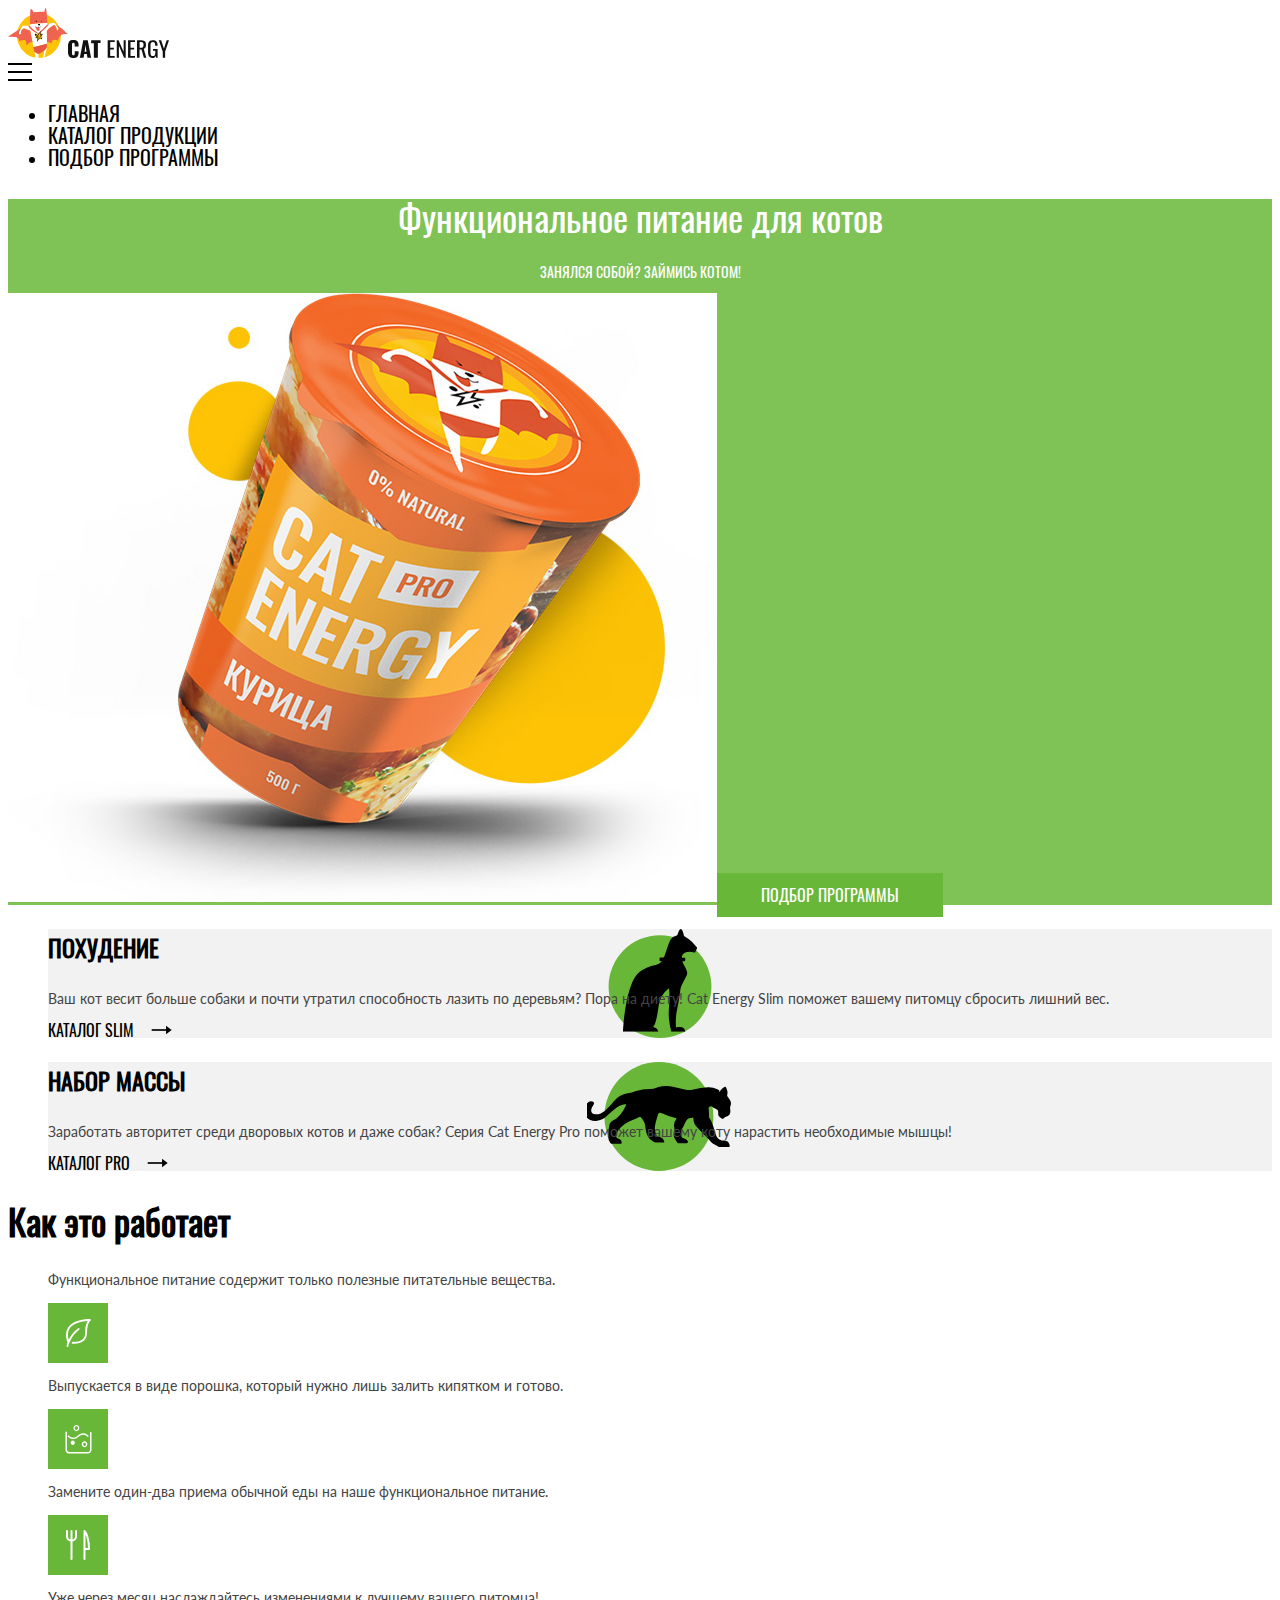
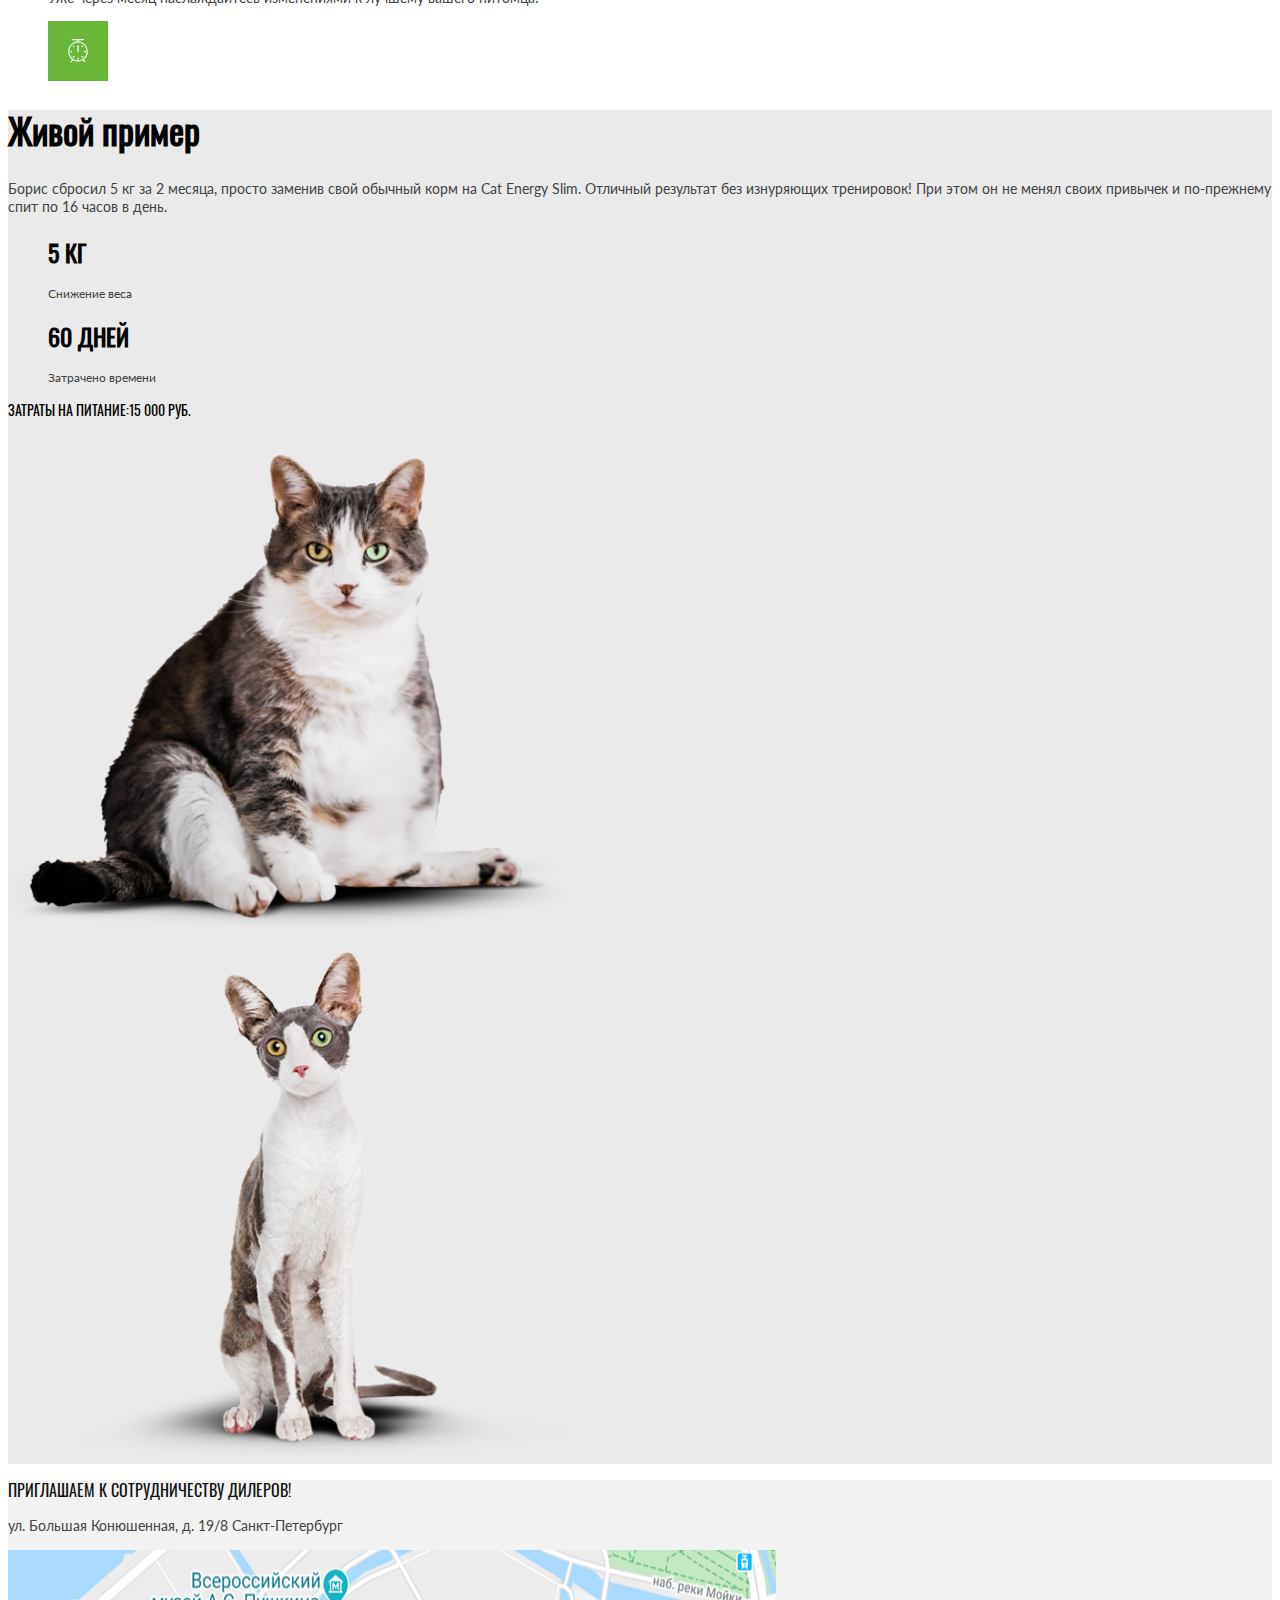
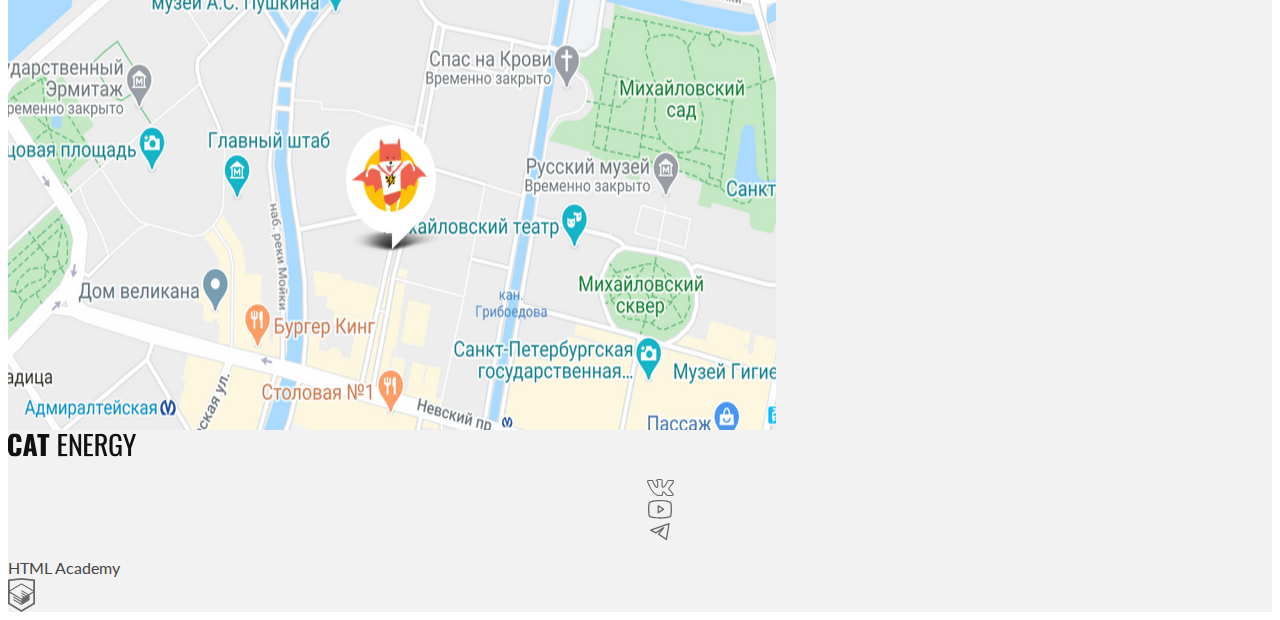
==== commit 177ec52b: "Deploying to gh-pages from @ htmlacademy-adaptive/1122191-cat-energy-30@8754135f74e053526784e092eb49" ====
--- a/index.html
+++ b/index.html
@@ -1 +1 @@
-<!DOCTYPE html><html class="page" lang="ru"><head><meta charset="UTF-8"><title>Кэт энерджи</title><meta name="viewport" content="width=device-width,initial-scale=1"><link rel="stylesheet" href="styles/styles.css"><link rel="icon" href="favicon.ico"><link rel="icon" href="favicons/icon.svg" type="image/svg+xml"><link rel="apple-touch-icon" href="favicons/180.png"><link rel="manifest" href="manifest.webmanifest"><script src="scripts/index.js" defer="defer"></script></head><body class="page__body"><header class="main-header"><a class="main-header__logo logo" href="index.html" aria-current="page"><picture><source type="image/svg+xml" media="(min-width: 1440px)" srcset="images/logo-image-desktop.svg" width="70" height="59"><source type="image/svg+xml" media="(min-width: 768px)" srcset="images/logo-image-tablet.svg" width="60" height="50"><img class="logo__image logo__image--icon" src="images/logo-image-mobile.svg" width="33" height="38" alt="Кэт энерджи."></picture></a><a class="main-header__logo logo" href="index.html" aria-current="page"><picture><source type="image/svg+xml" media="(min-width: 1440px)" srcset="images/logo-text-desktop.svg" width="118" height="21"><source type="image/svg+xml" media="(min-width: 768px)" srcset="images/logo-text-tablet.svg" width="101" height="18"><img class="logo__image logo__image--text" src="images/logo-text-mobile.svg" width="101" height="18" alt="Кэт энерджи."></picture></a><nav class="main-nav"><button class="main-nav__toggle button-toggle" type="button"><span class="visually-hidden">Открыть меню</span></button><ul class="main-nav__list site-list"><li class="site-list__item site-list__item--current"><a class="site-list__link site-list__link--current" href="index.html" aria-current="page">Главная</a></li><li class="site-list__item"><a class="site-list__link" href="catalog.html">Каталог продукции</a></li><li class="site-list__item"><a class="site-list__link" href="form.html">Подбор программы</a></li></ul></nav></header><main class="main-container"><h1 class="visually-hidden">Кэт энерджи</h1><section class="intro"><div class="intro__wrapper"><h2 class="intro__title">Функциональное питание для котов</h2><p class="intro__slogan">Занялся собой? Займись котом!</p><picture><source type="image/png" media="(min-width: 1440px)" srcset="images/cat-energy-index-desktop@1x.png, images/cat-energy-index-desktop@2x.png 2x" width="552" height="499"><source type="image/png" media="(min-width: 768px)" srcset="images/cat-energy-index-tablet@1x.png, images/cat-energy-index-tablet@2x.png 2x" width="709" height="609"><img src="images/cat-energy-index-mobile@1x.png" srcset="images/cat-energy-index-mobile@2x.png 2x" width="280" height="270" alt="Кэт энерджи."></picture><a class="intro__link button button--primery" href="form.html">Подбор программы</a></div></section><section class="programs"><div class="programs__wrapper"><ul class="programs__list"><li class="programs__item programs__item--weight-loss"><h3 class="programs__title">Похудение</h3><p class="programs__description">Ваш кот весит больше собаки и почти утратил способность лазить по деревьям? Пора на диету! Cat Energy Slim поможет вашему питомцу сбросить лишний вес.</p><a class="programs__link" href="#">Каталог Slim</a></li><li class="programs__item programs__item--weight-gain"><h3 class="programs__title">Набор массы</h3><p class="programs__description">Заработать авторитет среди дворовых котов и даже собак? Серия Cat Energy Pro поможет вашему коту нарастить необходимые мышцы!</p><a class="programs__link" href="#">Каталог Pro</a></li></ul></div></section><section class="advantages"><div class="advantages__wrapper"><h2 class="advantages__title">Как это работает</h2><ul class="advantages__list"><li class="advantages__item advantages__item--nutrients"><p class="advantages__description">Функциональное питание содержит только полезные питательные вещества.</p></li><li class="advantages__item advantages__item--powder"><p class="advantages__description">Выпускается в виде порошка, который нужно лишь залить кипятком и готово.</p></li><li class="advantages__item advantages__item--substitute"><p class="advantages__description">Замените один-два приема обычной еды на наше функциональное питание.</p></li><li class="advantages__item advantages__item--pleasure"><p class="advantages__description">Уже через месяц наслаждайтесь изменениями к лучшему вашего питомца!</p></li></ul></div></section><section class="example"><div class="example__wrapper"><h2 class="example__title">Живой пример</h2><p class="example__description">Борис сбросил 5 кг за 2 месяца, просто заменив свой обычный корм на Cat Energy Slim. Отличный результат без изнуряющих тренировок! При этом он не менял своих привычек и по-прежнему спит по 16 часов в день.</p><ul class="example__list"><li class="example__item example__item--weight"><h3 class="example__subtitle">5 кг</h3><p class="example__text">Снижение веса</p></li><li class="example__item example__item--time"><h3 class="example__subtitle">60 дней</h3><p class="example__text">Затрачено времени</p></li></ul><p class="example__price"><span>Затраты на питание:</span><span>15 000 РУБ.</span></p><div class="example__image"><picture><source type="image/png" media="(min-width: 1440px)" srcset="images/cat-fat-desktop@1x.png, images/cat-fat-desktop@2x.png 2x" width="560" height="512"><source type="image/png" media="(min-width: 768px)" srcset="images/cat-fat-tablet@1x.png, images/cat-fat-tablet@2x.png 2x" width="560" height="512"><img class="example__image-cat" src="images/cat-fat-mobile@1x.png" srcset="images/cat-fat-mobile@2x.png 2x" width="280" height="256" alt="Картинка кота до"></picture></div><div class="example__image"><picture><source type="image/png" media="(min-width: 1440px)" srcset="images/cat-skinny-desktop@1x.png, images/cat-skinny-desktop@2x.png 2x" width="560" height="512"><source type="image/png" media="(min-width: 768px)" srcset="images/cat-skinny-tablet@1x.png, images/cat-skinny-tablet@2x.png 2x" width="560" height="512"><img class="example__image-cat" src="images/cat-skinny-mobile@1x.png" srcset="images/cat-skinny-mobile@2x.png 2x" width="280" height="256" alt="Картинка кота после"></picture></div></div></section><section class="contacts"><div class="contacts__wrapper"><h2 class="visually-hidden">Контакты</h2><p class="contacts__title">Приглашаем к сотрудничеству дилеров!</p><p class="contacts__text">ул. Большая Конюшенная, д. 19/8 Санкт-Петербург</p><picture><source type="image/png" media="(min-width: 1440px)" srcset="images/map-desktop@1x.png, images/map-desktop@2x.png 2x" width="1440" height="480"><source type="image/png" media="(min-width: 768px)" srcset="images/map-tablet@1x.png, images/map-tablet@2x.png 2x" width="768" height="480"><img class="contacts__map" src="images/map-mobile@1x.png" srcset="images/map-mobile@2x.png 2x" width="320" height="362" alt="Карта местоположения"></picture></div></section></main><footer class="main-footer"><div class="main-footer__wrapper"><a class="main-footer__logo logo" href="index.html" aria-current="page"><picture><source type="image/svg+xml" media="(min-width: 1440px)" srcset="images/logo-text-desktop.svg" width="128" height="24"><source type="image/svg+xml" media="(min-width: 768px)" srcset="images/logo-text-tablet.svg" width="128" height="24"><img class="logo__image logo__image--text" src="images/logo-text-mobile.svg" width="128" height="24" alt="Кэт энерджи."></picture></a><section class="main-footer__social social"><h2 class="visually-hidden">Ссылки на социальные сети</h2><ul class="social__list"><li class="social__item"><a class="social__link social__link--vkontakte" href="https://vk.com/htmlacademy">Мы в Вконтакте</a></li><li class="social__item"><a class="social__link social__link--youtube" href="https://www.youtube.com/user/htmlacademyru">Мы в Ютубе</a></li><li class="social__item"><a class="social__link social__link--telegram" href="https://t.me/htmlacademy">Мы в Телеграме</a></li></ul></section><a class="main-footer__copyright copyright" href="https://htmlacademy.ru/intensive/adaptive"><span>HTML Academy</span> <img class="copyright__image" src="#" width="27" height="34" alt="Logo HTML-academy"></a></div></footer></body></html>+<!DOCTYPE html><html class="page" lang="ru"><head><meta charset="UTF-8"><title>Кэт энерджи</title><meta name="viewport" content="width=device-width,initial-scale=1"><link rel="stylesheet" href="styles/styles.css"><link rel="icon" href="favicon.ico"><link rel="icon" href="favicons/icon.svg" type="image/svg+xml"><link rel="apple-touch-icon" href="favicons/180.png"><link rel="manifest" href="manifest.webmanifest"><script src="scripts/index.js" defer="defer"></script></head><body class="page__body"><header class="main-header"><a class="main-header__logo logo" href="index.html" aria-current="page"><picture><source type="image/svg+xml" media="(min-width: 1440px)" srcset="images/logo-image-desktop.svg" width="70" height="59"><source type="image/svg+xml" media="(min-width: 768px)" srcset="images/logo-image-tablet.svg" width="60" height="50"><img class="logo__image logo__image--icon" src="images/logo-image-mobile.svg" width="33" height="38" alt="Кэт энерджи."></picture></a><a class="main-header__logo logo" href="index.html" aria-current="page"><img class="logo__image logo__image--text" src="images/logo-text-mobile.svg" width="101" height="18" alt="Кэт энерджи."></a><nav class="main-nav"><button class="main-nav__toggle button-toggle" type="button"><span class="visually-hidden">Открыть меню</span></button><ul class="main-nav__list site-list"><li class="site-list__item site-list__item--current"><a class="site-list__link site-list__link--current" href="index.html" aria-current="page">Главная</a></li><li class="site-list__item"><a class="site-list__link" href="catalog.html">Каталог продукции</a></li><li class="site-list__item"><a class="site-list__link" href="form.html">Подбор программы</a></li></ul></nav></header><main class="main-container"><h1 class="visually-hidden">Кэт энерджи</h1><section class="intro"><div class="intro__wrapper"><h2 class="intro__title">Функциональное питание для котов</h2><p class="intro__slogan">Занялся собой? Займись котом!</p><picture><source type="image/png" media="(min-width: 1440px)" srcset="images/cat-energy-index-desktop@1x.png, images/cat-energy-index-desktop@2x.png 2x" width="552" height="499"><source type="image/png" media="(min-width: 768px)" srcset="images/cat-energy-index-tablet@1x.png, images/cat-energy-index-tablet@2x.png 2x" width="709" height="609"><img src="images/cat-energy-index-mobile@1x.png" srcset="images/cat-energy-index-mobile@2x.png 2x" width="280" height="270" alt="Образец корма."></picture><a class="intro__link button button--primery" href="form.html">Подбор программы</a></div></section><section class="programs"><div class="programs__wrapper"><ul class="programs__list"><li class="programs__item programs__item--weight-loss"><h3 class="programs__title">Похудение</h3><p class="programs__description">Ваш кот весит больше собаки и почти утратил способность лазить по деревьям? Пора на диету! Cat Energy Slim поможет вашему питомцу сбросить лишний вес.</p><a class="programs__link" href="#">Каталог Slim</a></li><li class="programs__item programs__item--weight-gain"><h3 class="programs__title">Набор массы</h3><p class="programs__description">Заработать авторитет среди дворовых котов и даже собак? Серия Cat Energy Pro поможет вашему коту нарастить необходимые мышцы!</p><a class="programs__link" href="#">Каталог Pro</a></li></ul></div></section><section class="advantages"><div class="advantages__wrapper"><h2 class="advantages__title">Как это работает</h2><ul class="advantages__list"><li class="advantages__item advantages__item--nutrients"><p class="advantages__description">Функциональное питание содержит только полезные питательные вещества.</p></li><li class="advantages__item advantages__item--powder"><p class="advantages__description">Выпускается в виде порошка, который нужно лишь залить кипятком и готово.</p></li><li class="advantages__item advantages__item--substitute"><p class="advantages__description">Замените один-два приема обычной еды на наше функциональное питание.</p></li><li class="advantages__item advantages__item--pleasure"><p class="advantages__description">Уже через месяц наслаждайтесь изменениями к лучшему вашего питомца!</p></li></ul></div></section><section class="example"><div class="example__wrapper"><h2 class="example__title">Живой пример</h2><p class="example__description">Борис сбросил 5 кг за 2 месяца, просто заменив свой обычный корм на Cat Energy Slim. Отличный результат без изнуряющих тренировок! При этом он не менял своих привычек и по-прежнему спит по 16 часов в день.</p><ul class="example__list"><li class="example__item example__item--weight"><h3 class="example__subtitle">5 кг</h3><p class="example__text">Снижение веса</p></li><li class="example__item example__item--time"><h3 class="example__subtitle">60 дней</h3><p class="example__text">Затрачено времени</p></li></ul><p class="example__price"><span>Затраты на питание:</span><span>15 000 РУБ.</span></p><div class="example__image"><picture><source type="image/png" media="(min-width: 1440px)" srcset="images/cat-fat-desktop@1x.png, images/cat-fat-desktop@2x.png 2x" width="560" height="512"><source type="image/png" media="(min-width: 768px)" srcset="images/cat-fat-tablet@1x.png, images/cat-fat-tablet@2x.png 2x" width="560" height="512"><img class="example__image-cat" src="images/cat-fat-mobile@1x.png" srcset="images/cat-fat-mobile@2x.png 2x" width="280" height="256" alt="Картинка кота до"></picture></div><div class="example__image"><picture><source type="image/png" media="(min-width: 1440px)" srcset="images/cat-skinny-desktop@1x.png, images/cat-skinny-desktop@2x.png 2x" width="560" height="512"><source type="image/png" media="(min-width: 768px)" srcset="images/cat-skinny-tablet@1x.png, images/cat-skinny-tablet@2x.png 2x" width="560" height="512"><img class="example__image-cat" src="images/cat-skinny-mobile@1x.png" srcset="images/cat-skinny-mobile@2x.png 2x" width="280" height="256" alt="Картинка кота после"></picture></div></div></section><section class="contacts"><div class="contacts__wrapper"><h2 class="visually-hidden">Контакты</h2><p class="contacts__title">Приглашаем к сотрудничеству дилеров!</p><p class="contacts__text">ул. Большая Конюшенная, д. 19/8 Санкт-Петербург</p><picture><source type="image/png" media="(min-width: 1440px)" srcset="images/map-desktop@1x.png, images/map-desktop@2x.png 2x" width="1440" height="480"><source type="image/png" media="(min-width: 768px)" srcset="images/map-tablet@1x.png, images/map-tablet@2x.png 2x" width="768" height="480"><img class="contacts__map" src="images/map-mobile@1x.png" srcset="images/map-mobile@2x.png 2x" width="320" height="362" alt="Карта местоположения"></picture></div></section></main><footer class="main-footer"><div class="main-footer__wrapper"><a class="main-footer__logo logo" href="index.html" aria-current="page"><img class="logo__image logo__image--text" src="images/logo-text-mobile.svg" width="128" height="24" alt="Кэт энерджи."></a><section class="main-footer__social social"><h2 class="visually-hidden">Ссылки на социальные сети</h2><ul class="social__list"><li class="social__item"><a class="social__link social__link--vkontakte" href="https://vk.com/htmlacademy"><span class="visually-hidden">в Вконтакте</span></a></li><li class="social__item"><a class="social__link social__link--youtube" href="https://www.youtube.com/user/htmlacademyru"><span class="visually-hidden">Мы в Ютубе</span></a></li><li class="social__item"><a class="social__link social__link--telegram" href="https://t.me/htmlacademy"><span class="visually-hidden">Мы в Телеграме</span></a></li></ul></section><div class="main-footer__copyright copyright"><a class="copyright__text" href="https://htmlacademy.ru/intensive/adaptive">HTML Academy</a> <a class="copyright__image" href="https://htmlacademy.ru/intensive/adaptive"><span class="visually-hidden">Логотип HTML Academy</span></a></div></div></footer></body></html>--- a/styles/styles.css
+++ b/styles/styles.css
@@ -1 +1 @@
-@font-face{font-family:"Lato";font-weight:400;font-style:normal;font-display:swap;src:url(../fonts/Lato-Regular.woff2)format("woff2")}@font-face{font-family:"Oswald";font-weight:400;font-style:normal;font-display:swap;src:url(../fonts/Oswaldregular.woff2)format("woff2")}body{font-family:"Oswald",sans-serif;font-size:16px;line-height:20px;font-weight:400;color:#000;background-color:#fff}.visually-hidden{position:absolute;width:1px;height:1px;margin:-1px;padding:0;border:0;clip:rect(0 0 0 0);overflow:hidden}.header{background-color:#639;color:#fff;padding:10px 15px}.site-list__link{font-family:"Oswald",sans-serif;font-size:20px;line-height:20px;font-weight:400;color:#000;text-decoration:none;text-align:center;text-transform:uppercase}.site-list__link:hover{opacity:.6}.site-list__link:focus{opacity:.6}.site-list__link:active{opacity:.3}.main-container__title{font-size:36px;line-height:36px}.main-container__description{font-size:14px;line-height:18px;text-transform:uppercase}.intro__wrapper{background:rgba(104,183,56,.85);color:#fff}.button,.intro__slogan,.intro__title{font-size:36px;font-weight:400;line-height:36px;color:#fff;text-align:center}.button,.intro__slogan{font-size:14px;line-height:14px;text-transform:uppercase}.button{font-family:"Oswald",sans-serif;background-color:#68b738;padding:10px 44px;align-items:center;font-size:16px;line-height:20px;text-decoration:none}.button--primery{border:0}.button--primery:hover{background-color:#5eaa2f}.button--primery:focus{background-color:#5eaa2f}.button--primery:active{opacity:.3}.button--secondary{background-color:#f2f2f2;border:0;color:#444}.button--secondary:hover{background-color:#ebebeb}.button--secondary:focus{background-color:#ebebeb}.button--secondary:active{background-color:#ebebeb}.programs__list{list-style-type:none}.programs__item{background:#f2f2f2}.programs__title{font-size:24px;line-height:37px;text-transform:uppercase}.programs__description{font-family:"Lato",sans-serif;color:#444;font-size:14px;line-height:18px}.programs__link{font-family:"Oswald",sans-serif;color:#000;font-size:16px;font-weight:400;line-height:16px;text-decoration:none;text-transform:uppercase}.copyright:active,.programs__link:active{opacity:.3}.advantages__title{font-size:36px;line-height:40px}.advantages__list{list-style-type:none}.advantages__description{font-family:"Lato",sans-serif;color:#444;font-size:14px;line-height:18px}.example__wrapper{background:#eaeaea}.example__title{font-size:36px;line-height:40px}.example__description{font-family:"Lato",sans-serif;color:#444;font-size:14px;line-height:18px}.example__list{list-style-type:none}.example__subtitle{font-size:24px;line-height:24px;text-transform:uppercase}.example__text{font-family:"Lato",sans-serif;color:#444;font-size:12px;line-height:12px}.example__price{font-size:14px;line-height:20px;text-transform:uppercase}.contacts{background:#f2f2f2}.contacts__title{color:#111;font-size:16px;line-height:20px;text-transform:uppercase}.contacts__text{font-family:"Lato",sans-serif;color:#444;font-size:14px;line-height:20px}.main-footer{background:#f2f2f2}.copyright{font-family:"Lato",sans-serif;color:#444;font-size:16px;line-height:20px;text-decoration:none}.catalog__list{list-style-type:none}.product{font-family:"Lato",sans-serif;color:#444;font-size:12px;line-height:16px}.product__link{text-decoration:none}.product__title{font-family:"Oswald",sans-serif;color:#222;font-size:16px;line-height:20px;text-transform:uppercase}.product__button{border:0;padding:10px 0}.product-all__title{font-family:"Oswald",sans-serif;color:#222;font-size:16px;line-height:20px;text-transform:uppercase}.product-all__text{font-family:"Lato",sans-serif;color:#444;font-size:12px;line-height:16px}.additional__title{font-size:24px;line-height:24px}.additional__list{list-style-type:none}.additional-product__name{color:#222;font-size:16px;line-height:16px;text-transform:uppercase}.additional-product__price,.additional-product__quantity{color:#444;font-family:"Lato",sans-serif;font-size:14px;line-height:14px}.offer__wrapper{background:rgba(104,183,56,.85)}.form__text,.offer__text{font-family:"Lato",sans-serif}.offer__text{color:#fff;font-size:16px;line-height:20px}.form__text{font-size:14px;line-height:16px}.info{border:0}.info__list{list-style-type:none}.info__input,.info__label{color:#444;font-family:"Oswald",sans-serif;font-size:16px;font-weight:400;line-height:18px;text-transform:uppercase}.program{border:0}.program__list{list-style-type:none}.program__label{color:#444;font-family:"Oswald",sans-serif;font-size:16px;font-weight:400;line-height:18px;text-transform:uppercase}.address{border:0}.address__title{font-size:24px;line-height:26px}.address__list{list-style-type:none}.address__input,.address__label{color:#444;font-family:"Oswald",sans-serif;font-size:16px;font-weight:400;line-height:18px;text-transform:uppercase}.comment{border:0}.comment__title{font-size:24px;line-height:26px}.comment__input{color:#444;font-family:"Oswald",sans-serif;font-size:16px;font-weight:400;line-height:18px;text-transform:uppercase}.additionally{border:0}.additionally__title{font-size:24px;line-height:26px}.additionally__list{list-style-type:none}.additionally__label{color:#444;font-family:"Oswald",sans-serif;font-size:16px;font-weight:400;line-height:18px;text-transform:uppercase}+@font-face{font-family:"Lato";font-weight:400;font-style:normal;font-display:swap;src:url(../fonts/Lato-Regular.woff2)format("woff2")}@font-face{font-family:"Oswald";font-weight:400;font-style:normal;font-display:swap;src:url(../fonts/Oswaldregular.woff2)format("woff2")}body{font-family:"Oswald",sans-serif;font-size:16px;line-height:20px;font-weight:400;color:#000;background-color:#fff}.visually-hidden{position:absolute;width:1px;height:1px;margin:-1px;padding:0;border:0;clip:rect(0 0 0 0);overflow:hidden}.header{background-color:#639;color:#fff;padding:10px 15px}.main-header__logo:focus,.main-header__logo:hover{opacity:.8}.main-header__logo:active{opacity:.6}.main-nav__toggle,.main-nav__toggle:active{width:24px;height:24px;background-image:url(../images/icons/stack.svg#button_mobile);background-repeat:no-repeat;border:0;background-color:#fff}.main-nav__toggle:active{width:18px;height:18px;background-image:url(../images/icons/stack.svg#close)}.site-list__link{font-family:"Oswald",sans-serif;font-size:20px;line-height:20px;font-weight:400;color:#000;text-decoration:none;text-align:center;text-transform:uppercase}.site-list__link:hover{opacity:.6}.site-list__link:focus{opacity:.6}.site-list__link:active{opacity:.3}.main-container__title{font-size:36px;line-height:36px}.main-container__description{font-size:14px;line-height:18px;text-transform:uppercase}.intro__wrapper{background:rgba(104,183,56,.85);color:#fff}.button,.intro__slogan,.intro__title{font-size:36px;font-weight:400;line-height:36px;color:#fff;text-align:center}.button,.intro__slogan{font-size:14px;line-height:14px;text-transform:uppercase}.button{font-family:"Oswald",sans-serif;background-color:#68b738;padding:10px 44px;align-items:center;font-size:16px;line-height:20px;text-decoration:none}.button--primery{border:0}.button--primery:hover{background-color:#5eaa2f}.button--primery:focus{background-color:#5eaa2f}.button--primery:active{opacity:.3}.button--secondary{background-color:#f2f2f2;border:0;color:#444}.button--secondary:hover{background-color:#ebebeb}.button--secondary:focus{background-color:#ebebeb}.button--secondary:active{background-color:#ebebeb}.programs__list{list-style-type:none}.programs__item{background:#f2f2f2}.programs__item--weight-loss{background-image:url(../images/icons/stack.svg#cat-weight-loss)}.programs__item--weight-gain{background-image:url(../images/icons/stack.svg#cat-weight-gain)}.programs__title{font-size:24px;line-height:37px;text-transform:uppercase}.programs__description{font-family:"Lato",sans-serif;color:#444;font-size:14px;line-height:18px}.programs__link{display:flex;align-items:center;grid-column:1/3;font-family:"Oswald",sans-serif;color:#000;font-size:16px;font-weight:400;line-height:16px;text-decoration:none;text-transform:uppercase}.programs__link:focus,.programs__link:hover{color:rgba(0,0,0,.6)}.programs__link:active{color:rgba(0,0,0,.3)}.programs__link::after{display:block;content:"";width:32px;height:10px;margin-left:15px;background-color:#000;-webkit-mask-image:url(../images/icons/stack.svg#icon_arrow);mask-image:url(../images/icons/stack.svg#icon_arrow);-webkit-mask-position:center;mask-position:center;-webkit-mask-repeat:no-repeat;mask-repeat:no-repeat;background-position-x:-8px}.programs__link::after:focus,.programs__link::after:hover{background-color:rgba(0,0,0,.6)}.programs__link::after:active{background-color:rgba(0,0,0,.3)}.advantages__title{font-size:36px;line-height:40px}.advantages__list{list-style-type:none}.advantages__item::after{display:block;content:"";width:60px;height:60px;background-position:center}.advantages__item--nutrients::after{background-image:url(../images/icons/stack.svg#nutrients);background-repeat:no-repeat}.advantages__item--powder::after{background-image:url(../images/icons/stack.svg#powder);background-repeat:no-repeat}.advantages__item--substitute::after{background-image:url(../images/icons/stack.svg#substitute);background-repeat:no-repeat}.advantages__item--pleasure::after{background-image:url(../images/icons/stack.svg#pleasure);background-repeat:no-repeat}.advantages__description{font-family:"Lato",sans-serif;color:#444;font-size:14px;line-height:18px}.example__wrapper{background:#eaeaea}.example__title{font-size:36px;line-height:40px}.example__description{font-family:"Lato",sans-serif;color:#444;font-size:14px;line-height:18px}.example__list{list-style-type:none}.example__subtitle{font-size:24px;line-height:24px;text-transform:uppercase}.example__text{font-family:"Lato",sans-serif;color:#444;font-size:12px;line-height:12px}.example__price{font-size:14px;line-height:20px;text-transform:uppercase}.contacts{background:#f2f2f2}.contacts__title{color:#111;font-size:16px;line-height:20px;text-transform:uppercase}.contacts__text{font-family:"Lato",sans-serif;color:#444;font-size:14px;line-height:20px}.main-footer{background:#f2f2f2}.social__item{list-style-type:none}.social__link{display:flex;align-items:center;justify-content:center;box-sizing:border-box;--color:#666666}.social__link::before{display:block;content:"";width:28px;height:22px;background-color:var(--color);-webkit-mask:var(--bgi) no-repeat center/contain;mask:var(--bgi) no-repeat center/contain}.social__link--vkontakte{--bgi:url("../images/icons/stack.svg#vkontakte")}.social__link--youtube{--bgi:url("../images/icons/stack.svg#youtube")}.social__link--telegram{--bgi:url("../images/icons/stack.svg#telegram")}.social__link:focus,.social__link:hover{--color:#68b738}.social__link:active{--color:rgb(104, 183, 56, 0.3)}.copyright__text{content:"";display:block;font-family:"Lato",sans-serif;color:#444;font-size:16px;line-height:20px;text-decoration:none}.copyright__text:hover{color:#444}.copyright__text:focus{color:#444}.copyright__text:active{color:rgba(68,68,68,.3)}.copyright__image{content:"";display:block;width:27px;height:34px;background-color:#666;-webkit-mask-image:url(../images/icons/stack.svg#logo_html);mask-image:url(../images/icons/stack.svg#logo_html);-webkit-mask-position:center;mask-position:center;-webkit-mask-repeat:no-repeat;mask-repeat:no-repeat}.copyright__image:hover{background-color:#68b738}.copyright__image:focus{background-color:#68b738}.copyright__image:active{background-color:rgba(104,183,56,.3)}.catalog__list{list-style-type:none}.product{font-family:"Lato",sans-serif;color:#444;font-size:12px;line-height:16px}.product__link{text-decoration:none}.product__title{font-family:"Oswald",sans-serif;color:#222;font-size:16px;line-height:20px;text-transform:uppercase}.product__button{border:0;padding:10px 0}.offer__wrapper::before,.product-all__plus{background-image:url(../images/icons/stack.svg#plus);background-position:center;background-repeat:no-repeat;width:30px;height:30px}.product-all__title{font-family:"Oswald",sans-serif;color:#222;font-size:16px;line-height:20px;text-transform:uppercase}.product-all__text{font-family:"Lato",sans-serif;color:#444;font-size:12px;line-height:16px}.additional__title{font-size:24px;line-height:24px}.additional__list{list-style-type:none}.additional-product__name{color:#222;font-size:16px;line-height:16px;text-transform:uppercase}.additional-product__price,.additional-product__quantity{color:#444;font-family:"Lato",sans-serif;font-size:14px;line-height:14px}.offer__wrapper{width:280px;height:290px;background-image:url(../images/promo-mobile.jpg)}.offer__wrapper::before{display:block;content:"";width:78px;height:80px;background-image:url(../images/icons/stack.svg#gift)}.form__text,.offer__text{font-family:"Lato",sans-serif}.offer__text{color:#fff;font-size:16px;line-height:20px}.form__text{font-size:14px;line-height:16px}.info{border:0}.info__list{list-style-type:none}.info__input,.info__label{color:#444;font-family:"Oswald",sans-serif;font-size:16px;font-weight:400;line-height:18px;text-transform:uppercase}.program{border:0}.program__list{list-style-type:none}.program__control{position:relative;display:block;padding-left:36px}.program__mark{position:absolute;top:0;left:0;width:30px;height:30px;outline:1px solid #cdcdcd}.program__control:hover .program__mark,.program__label:hover{opacity:.6}.program__control:active .program__mark,.program__label:active{opacity:.3}.program__input[type=radio]+.program__mark{border-radius:50%}.program__input[type=radio]:checked+.program__mark::before{content:"";position:absolute;top:5px;left:5px;width:15px;height:15px;background-color:#68b738;border-radius:50%}.program__label{color:#444;font-family:"Oswald",sans-serif;font-size:16px;font-weight:400;line-height:18px;text-transform:uppercase}.address{border:0}.address__title{font-size:24px;line-height:26px}.address__list{list-style-type:none}.address__input,.address__label{color:#444;font-family:"Oswald",sans-serif;font-size:16px;font-weight:400;line-height:18px;text-transform:uppercase}.address__input--email,.address__input--telephone{display:block;content:"";background-image:url(../images/icons/stack.svg#email);background-repeat:no-repeat}.address__input--telephone{background-image:url(../images/icons/stack.svg#phone)}.comment{border:0}.comment__title{font-size:24px;line-height:26px}.comment__input{color:#444;font-family:"Oswald",sans-serif;font-size:16px;font-weight:400;line-height:18px;text-transform:uppercase}.additionally{border:0}.additionally__title{font-size:24px;line-height:26px}.additionally__list{list-style-type:none}.additionally__control{position:relative;display:block;padding-left:36px}.additionally__mark{position:absolute;top:0;left:0;width:30px;height:30px;outline:1px solid #cdcdcd}.additionally__control:hover .additionally__mark,.additionally__label:hover{opacity:.6}.additionally__control:active .additionally__mark,.additionally__label:active{opacity:.3}.additionally__input[type=checkbox]:checked+.additionally__mark::before{position:absolute;content:"";top:11px;left:6px;width:12px;height:2px;background-color:#68b738;transform:rotate(-45deg)}.additionally__input[type=checkbox]:checked+.additionally__mark::after{position:absolute;content:"";top:13px;left:3px;width:7px;height:2px;background-color:#68b738;transform:rotate(45deg)}.additionally__label{color:#444;font-family:"Oswald",sans-serif;font-size:16px;font-weight:400;line-height:18px;text-transform:uppercase}